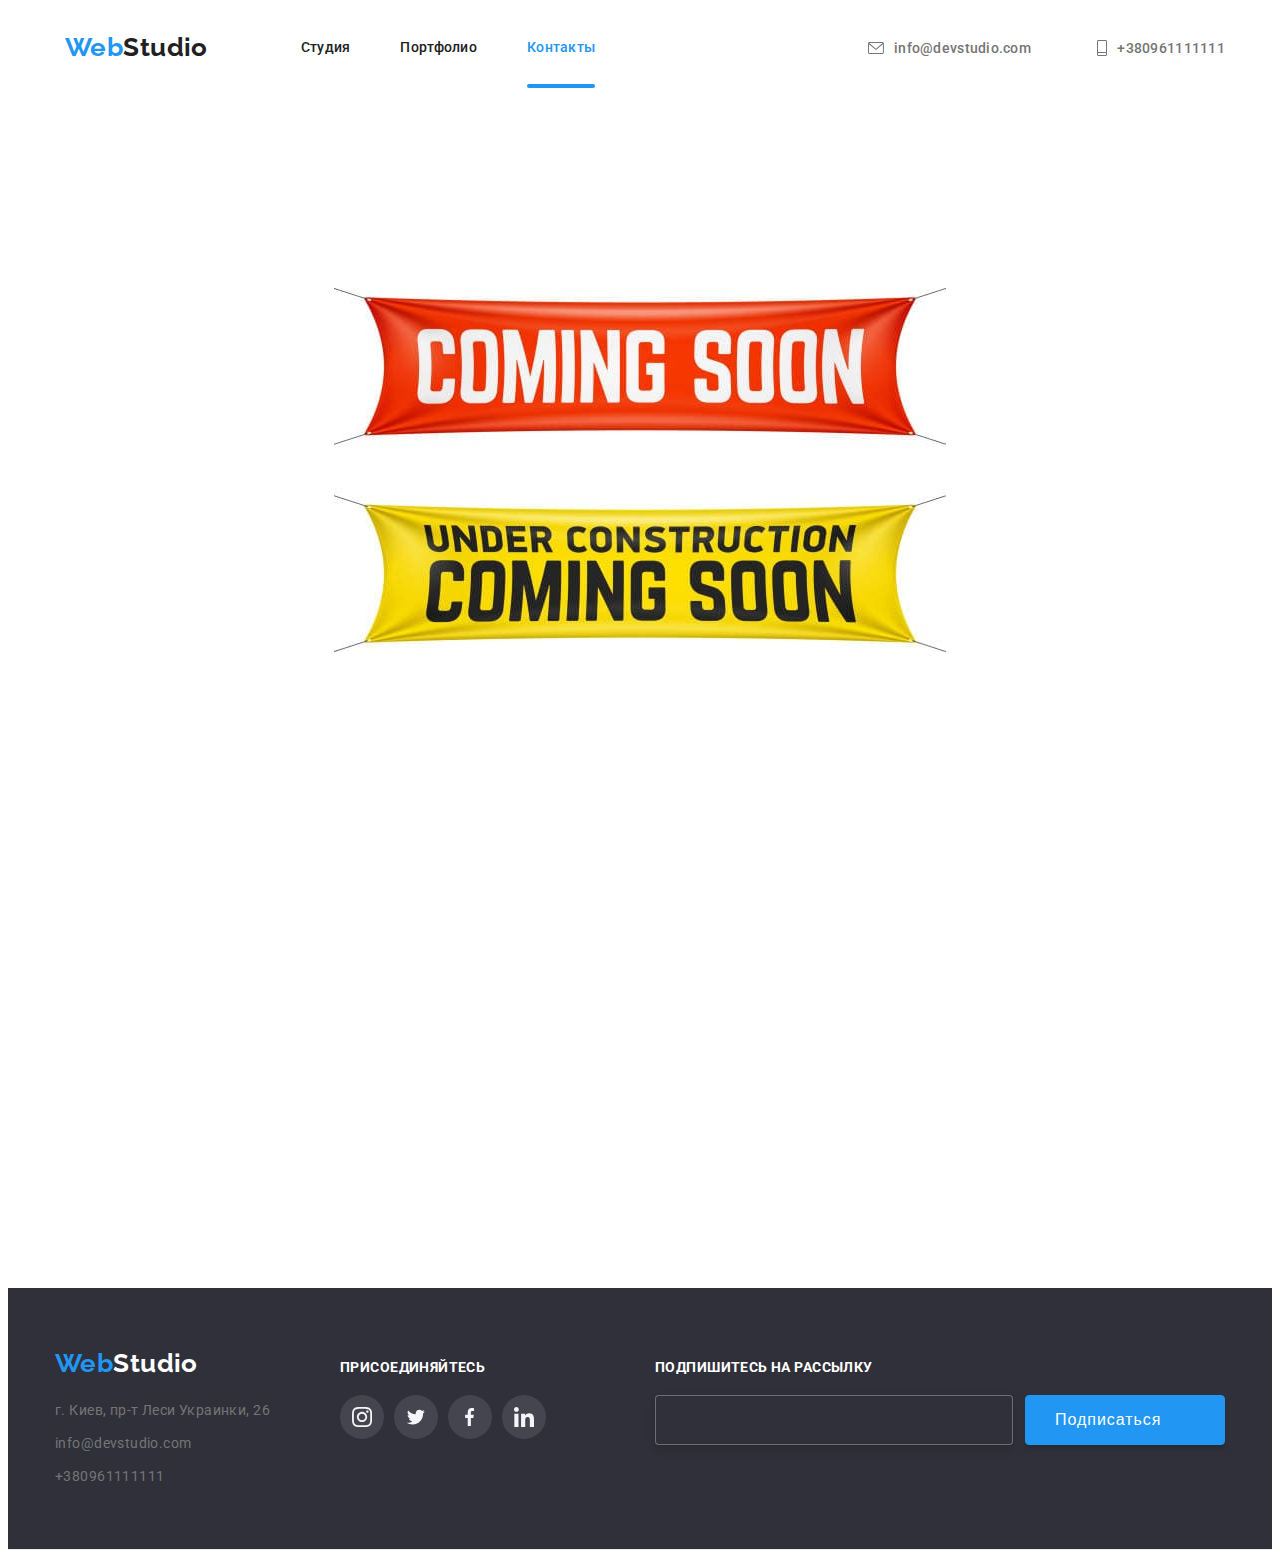
==== contacts.html @ 0c98d7c2 "Create" ====
<!DOCTYPE html>
<html lang="ru">

<head>
    <meta charset="UTF-8">
    <meta http-equiv="X-UA-Compatible" content="IE=edge">
    <meta name="viewport" content="width=device-width, initial-scale=1.0">
    <link
        href="https://fonts.googleapis.com/css2?family=Oleo+Script&family=Raleway:wght@700&family=Roboto:wght@400;500;700;900&display=swap"
        rel="stylesheet">
    <link rel="stylesheet" href="./css/styles.css">
    <title>Portfolio</title>
</head>

<body>
<!-- Шапка страницы -->
<header class="header">
    <div class="nav-main container">
        <nav class="nav-logo">
            <a class="logo" href="./index.html"><span class="web-title">Web</span>Studio</a>
            <!-- Навигация в шапке -->
            <ul class="nav-list">
                <li><a class="nav-link" href="./index.html">Студия</a></li>
                <li><a class="nav-link" href="./portfolio.html">Портфолио</a></li>
                <li><a class="nav-link current" href="./contacts.html">Контакты</a></li>
            </ul>
        </nav>

        <!-- Контакты -->
        <ul class="nav-contacts">
            <li>
                <a class="contacts-link" href="/">
                    <svg class="icon-email">
                        <use href="./images/icons.svg#icon-email"></use>
                    </svg>
                    info@devstudio.com</a>
            </li>
            <li><a class="contacts-link" href="/">
                    <svg class="icon-phone">
                        <use href="./images/icons.svg#icon-phone"></use>
                    </svg>
                    +380961111111</a>
            </li>
        </ul>
    </div>
            <div class="test">
                <img class="construct" src="./images/construct.jpg" alt="no image">
            </div>
    <footer class="footer ">
        <div class="container footer-align">
            <div>
                <a class="logo-footer" href="./index.html"><span class="web-title">Web</span>Studio</a>
                <address>
                    <ul class="footer-list">
                        <li class="footer-item"><a class="footer-link" href="/"> г. Киев, пр-т Леси Украинки, 26</a></li>
                        <li class="footer-item"><a class="footer-link" href="/">info@devstudio.com</a></li>
                        <li class="footer-item"><a class="footer-link" href="/">+380961111111</a></li>
                    </ul>
                </address>
            </div>

            <div class="join-navigation">
                <h2 class="footer-title">Присоединяйтесь</h2>
                <ul class="join-list">
                    <li class="join-item">
                        <a href="https://www.instagram.com/" class="join-icons-link">
                            <svg class="icon-instagram">
                                <use href="./images/icons.svg#icon-instagram"></use>
                            </svg>
                        </a>
                    </li>
                    <li class="join-item">
                        <a href="https://www.instagram.com/" class="join-icons-link">
                            <svg class="icon-twitter">
                                <use href="./images/icons.svg#icon-twitter"></use>
                            </svg>
                        </a>
                    </li>
                    <li class="join-item">
                        <a href="https://www.instagram.com/" class="join-icons-link">
                            <svg class="icon-facebook">
                                <use href="./images/icons.svg#icon-facebook"></use>
                            </svg>
                        </a>
                    </li>
                    <li class="join-item">
                        <a href="https://www.instagram.com/" class="join-icons-link">
                            <svg class="icon-linkedin">
                                <use href="./images/icons.svg#icon-linkedin"></use>
                            </svg>
                        </a>
                    </li>
                </ul>
            </div>
            <div class="subscribe-main">
                <form action="" class="subscribe-form">
                    <h2 class="footer-title">Подпишитесь на рассылку</h2>
                    <div class="footer-input">
                        <label class="subscribe-text" for="user-email">
                            <input class="subscribe-input" type="email">
                        </label>
                        <button class="subscribe-button">Подписаться
                            <span class="button-icon"></span>
                        </button>
                    </div>
                </form>
            </div>
        </div>
    </footer>
</body>
</html>
---- css/styles.css ----
:root {
  --primary-text-color: #212121;
  --secondary-text-color: #757575;
  --hover-effect: #2196f3;
  --button-background: #f5f4fa;
  --background-color: #fff;
  --footer-bg-color: #2f303a;
  --border-color: #eeeeee;
  --background-color-cards: #5E5E5;
  --icons-color: #afb1b8;
  --button-footer-bgc: rgba(255, 255, 255, 0.1);
  --thumb-color-opacity: rgba(33, 150, 243, 0.9);
  --cubic-transition: cubic-bezier(0.4, 0, 0.2, 1);
}
* {
  box-sizing: border-box;
}

body {
  color: var(--primary-text-color);
  background-color: var(--background-color);
  font-family: 'Roboto', sans-serif;
  font-size: 14px;
  letter-spacing: 0.03em;
}
ul {
  list-style: none;
  padding-left: 0;
  margin: 0;
}
h1,
h2,
h3,
h4,
p {
  margin: 0;
  padding: 0;
}
a {
  text-decoration: none;
}
img {
  display: block;
  max-width: 100%;
  height: auto;
}
/* Навигация в шапке */
.logo,
.logo-footer {
  font-family: 'Raleway', sans-serif;
  color: var(--primary-text-color);
  font-size: 26px;
  line-height: 1.2;
  font-weight: bold;
  text-decoration: none;
}
.logo {
  padding-right: 93px;
  padding-top: 24px;
}

.logo .web-title,
.logo-footer .web-title {
  color: var(--hover-effect);
}
.nav-list,
.nav-contacts,
.button-list,
.projects-list,
.footer-list {
  list-style: none;
}
/* Контакты в шапке */
.contacts-link {
  text-decoration: none;
  color: var(--secondary-text-color);
  font-weight: 500;
  line-height: 1.17;
  letter-spacing: 0.02em;
  display: flex;
  align-items: center;

  transition: color 250ms cubic-bezier(0.4, 0, 0.2, 1);
}
.contacts-link:not(:last-child) {
  margin-right: 30px;
}

.contacts-link:hover,
.contacts-link:focus {
  color: var(--hover-effect);
}
.icon-email {
  width: 16px;
  height: 12px;
  fill: var(--secondary-text-color);
  margin-right: 10px;
}
.icon-phone {
  width: 10px;
  height: 16px;
  margin-right: 10px;
  fill: var(--secondary-text-color);
}
.contacts-link:hover .icon-email,
.contacts-link:focus .icon-email,
.contacts-link:hover .icon-phone,
.contacts-link:focus .icon-phone {
  fill: currentColor;
}

.nav-link {
  position: relative;

  display: block;
  color: inherit;
  text-decoration: none;
  font-weight: 500;
  line-height: 1.14;
  letter-spacing: 0.02em;
  margin-right: 50px;
  padding-bottom: 24px;
  padding-top: 32px;
  padding-bottom: 32px;

  transition: color 250ms cubic-bezier(0.4, 0, 0.2, 1);
}

.current.nav-link::after {
  position: absolute;

  content: '';

  display: block;
  width: 100%;
  height: 4px;
  background-color: var(--hover-effect);
  border-radius: 2px;
  bottom: 0;
  /* opacity: 0; */
}

.nav-list .nav-link:hover,
.nav-list .nav-link:focus {
  color: var(--hover-effect);
}
.nav-list .nav-link.current {
  color: var(--hover-effect);
}

/*-------------- Хэдер------------------- */
.header {
  border-bottom: 1px solid #ececec;
}
.nav-main {
  margin: auto;
  display: flex;
  align-items: center;
  justify-content: space-between;
}
.nav-logo {
  display: flex;
  margin-left: 10px;
}
.nav-list {
  display: flex;
  align-items: center;
  width: 294px;
  justify-content: space-between;
  margin-left: 0;
  margin-right: 0;
}

.nav-contacts {
  display: flex;
  width: 357px;
  justify-content: space-between;
}
/* Класс невидимки */
.hidden {
  width: 1px;
  height: 1px;
  overflow: hidden;
  opacity: 0;
  margin-top: -1px;
}
/* Вспомогательный контейнер */
.container {
  width: 1200px;
  padding-left: 15px;
  padding-right: 15px;
  margin-left: auto;
  margin-right: auto;
}
.section {
  padding-bottom: 94px;
  padding-top: 94px;
}
.section:nth-child(4n) {
  background-color: var(--button-background);
}
.section-pad {
  padding-top: 0;
}
/* -----------------------Студия------------------------------- */
/* Большой блок под рекламу  */
.hero-title {
  color: var(--background-color);
  font-weight: 900;
  font-size: 44px;
  line-height: 1.3;
  letter-spacing: 0.06em;
  text-transform: uppercase;
  margin: 0 auto;
  width: 696px;
}
.hero {
  background-color: var(--footer-bg-color);
  text-align: center;
  padding-top: 200px;
  padding-bottom: 200px;

  height: 600px;
  max-width: 1600px;
  margin-left: auto;
  margin-right: auto;
  background-image: linear-gradient(to right, rgba(47, 48, 58, 0.4), rgba(47, 48, 58, 0.4)),
    url(../images/overlay.jpg);
  background-repeat: no-repeat;
  background-position: center;
}
/* Кнопка на странице Cтудия */
.btn {
  background-color: var(--hover-effect);
  color: var(--background-color);
  font-weight: 500;
  font-size: 16px;
  line-height: 1.6;
  text-align: center;
  border: none;
  border-radius: 4px;
  padding: 10px 32px;
  margin-top: 30px;
}
.btn:hover,
.btn:active {
  cursor: pointer;
}

/* Стили заголовка и текста на странице Cтудия */
/* Перечисление особенностей на странице Студия */
.features-list {
  display: flex;
  justify-content: space-between;
}
.features-item::before {
  display: block;
  content: '';
  height: 120px;
  margin-bottom: 30px;
  background-color: var(--button-background);
  border-radius: 4px;
}
.features-item.logo-satelite::before {
  background-image: url(../images/satelite.svg);
  background-size: 65.32px 70px;
  background-repeat: no-repeat;
  background-position: center;
}
.features-item.logo-time::before {
  background-image: url(../images/time.svg);
  background-size: 66.96px 70px;
  background-repeat: no-repeat;
  background-position: center;
}
.features-item.logo-laptop::before {
  background-image: url(../images/laptop.svg);
  background-repeat: no-repeat;
  background-position: center;
}
.features-item.logo-astronaut::before {
  background-image: url(../images/astronaut.svg);
  background-size: 70px 70px;
  background-repeat: no-repeat;
  background-position: center;
}
.features-item {
  width: 270px;
}

.img-list {
  display: flex;
  justify-content: space-between;
}
.team-list {
  display: flex;
  background-color: var(--button-background);
  justify-content: space-between;
}
.teammember:not(:last-child) {
  margin-right: 30px;
}
.teammember {
  background-color: var(--background-color);
  box-shadow: 0px 1px 3px rgba(0, 0, 0, 0.12), 0px 1px 1px rgba(0, 0, 0, 0.14),
    0px 2px 1px rgba(0, 0, 0, 0.2);
  border-radius: 0px 0px 4px 4px;
}
/* Социальные сети в карточках */
.social-list {
  display: flex;
  justify-content: center;
  margin-top: 16px;
}
.social-link {
  width: 44px;
  height: 44px;
  display: inline-flex;
  justify-content: center;
  align-items: center;
  fill: var(--icons-color);
  overflow: hidden;
  border-radius: 50%;

  transition: fill 250ms cubic-bezier(0.4, 0, 0.2, 1);
  transition: background-color 250ms cubic-bezier(0.4, 0, 0.2, 1);
}
.social-link:hover {
  background-color: var(--hover-effect);
  fill: white;
}
.social-item:not(last-child) {
  margin-right: 10px;
}
.icon-instagram {
  width: 20px;
  height: 20px;
}
.icon-twitter {
  width: 20px;
  height: 16.25px;
}
.icon-facebook {
  width: 10px;
  height: 20px;
}
.icon-linkedin {
  width: 20px;
  height: 20px;
}
.section-header {
  font-style: normal;
  font-weight: bold;
  font-size: 36px;
  line-height: 1.2;
  padding-top: 0;
  text-align: center;
  margin-bottom: 50px;
}

.header-three,
.name {
  color: var(--primary-text-color);
  font-style: normal;
  font-weight: bold;
  text-transform: capitalize;
  line-height: 1.1;
}
.name-title {
  padding-top: 30px;
  padding-bottom: 30px;
  text-align: center;
}
.name {
  margin-bottom: 10px;
}
.header-three {
  text-transform: uppercase;
  margin-bottom: 10px;
}
.features-text,
.job-title {
  color: var(--secondary-text-color);
  font-style: normal;
  font-weight: normal;
  line-height: 1.7;
}
.name {
  font-weight: 500;
  font-size: 16px;
  line-height: 1.2;
}
.job-title {
  line-height: 1.1;
}
/* Наши клиенты */
.clients-box {
  width: 1170px;
}
.our-clients {
  display: flex;
  justify-content: space-between;
}
.clients-item {
  outline: 1px solid var(--icons-color);
  width: 170px;
  height: 94px;
  border-radius: 4px;

  transition: outline 250ms cubic-bezier(0.4, 0, 0.2, 1);
}
.clients-icon {
  width: 106px;
  height: 60px;
  margin: 16px 32px;
  fill: var(--icons-color);

  transition: fill 250ms cubic-bezier(0.4, 0, 0.2, 1);
}
.clients-item:hover {
  outline: 1px solid var(--hover-effect);
}
.clients-item:hover .clients-icon {
  fill: var(--hover-effect);
}

/* ---------------Страница Портфолио----------------------- */

/* Кнопки перехода между проектами */
.button {
  background-color: var(--button-background);
  color: inherit;
  font-family: inherit;
  font-weight: 500;
  font-size: 16px;
  line-height: 1.6;
  text-align: center;
  border: none;
  border-radius: 4px;
  margin-right: 8px;
  white-space: nowrap;
  padding: 6px 22px;

  transition: color 250ms cubic-bezier(0.4, 0, 0.2, 1);
  transition: background-color 250ms cubic-bezier(0.4, 0, 0.2, 1);
}
.button:not(:last-child) {
  margin-right: 0;
}
.button:hover,
.button:focus {
  background-color: var(--hover-effect);
  color: var(--background-color);
  cursor: pointer;
  box-shadow: 0px 3px 1px rgba(0, 0, 0, 0.1), 0px 1px 2px rgba(0, 0, 0, 0.08),
    0px 2px 2px rgba(0, 0, 0, 0.12);
}
/* кнопки навигации вверху в портфолио */
.button-list {
  display: flex;
  margin-bottom: 50px;
  justify-content: center;
}

/* Блок проэктов */
.projects-list {
  display: flex;
  flex-wrap: wrap;

  margin-right: -30px;
  margin-bottom: -30px;
  padding: 0;
}
.project-link {
  text-decoration: none;
  display: block;
}
.card-footer {
  padding: 20px 24px;
}
.header-two {
  color: var(--primary-text-color);
  font-size: 18px;
  line-height: 2;
  letter-spacing: 0.06em;
}
.project-text {
  color: var(--secondary-text-color);
  font-size: 16px;
  line-height: 1.87;
}
.project-title {
  padding: 20px 24px;
  border-bottom: 1px solid var(--border-color);
  border-left: 1px solid var(--border-color);
  border-right: 1px solid var(--border-color);
}
.project-item {
  margin-right: 30px;
  margin-bottom: 30px;
}

.project-link:hover,
.project-link:focus {
  box-shadow: 0px 1px 1px rgba(0, 0, 0, 0.12), 0px 4px 4px rgba(0, 0, 0, 0.06),
    1px 4px 6px rgba(0, 0, 0, 0.16);
}
.project-thumb {
  position: relative;
  overflow: hidden;
}
.thumb-overlay {
  position: absolute;
  transition: transform 250ms cubic-bezier(0.4, 0, 0.2, 1);
  transform: translatey(101%);
  background: var(--thumb-color-opacity);
  font-size: 18px;
  line-height: 1.5;
  color: var(--background-color);
  text-align: center;
  padding: 63px 24px;
  height: 100%;
  width: 100%;
  left: 0;
  top: 0;
}
.project-link:hover .thumb-overlay {
  transform: translatey(0);
}

.project-image {
  margin-left: 0;
  margin-right: 0;
}
.project-item:nth-last-child(-n + 3) {
  margin-bottom: 0;
}
/* Блок контактов внизу */
.footer-link {
  text-decoration: none;
  color: var(--secondary-text-color);
  font-style: normal; /* здесь пришлось перебить тег адрес */
  font-weight: 400;
  line-height: 1.71;

  transition: color 250ms cubic-bezier(0.4, 0, 0.2, 1);
}
.footer-link:hover,
.footer-link:focus {
  color: var(--background-color);
}
.footer {
  padding-top: 60px;
  padding-bottom: 60px;
  background-color: var(--footer-bg-color);
  display: flex;
  align-items: center;
}

.logo-footer {
  color: var(--background-color);
}
.footer-item:not(:last-child) {
  align-content: space-between;
  margin-bottom: 9px;
}
.footer-list {
  margin-top: 20px;
}
.join-navigation {
  margin-left: 70px;
}
.join-list {
  width: 206px;
  height: 80px;
  display: flex;
}
.join-icons-link {
  width: 44px;
  height: 44px;
  display: inline-flex;
  justify-content: center;
  align-items: center;
  fill: var(--button-background);
  border-radius: 50%;
  background-color: var(--button-footer-bgc);
  margin-right: 10px;

  transition: background-color 250ms cubic-bezier(0.4, 0, 0.2, 1);
}
.join-icons-link:hover {
  background-color: var(--hover-effect);
  fill: white;
  border-radius: 50%;
}
.footer-title {
  text-transform: uppercase;
  color: var(--background-color);
  font-weight: 700;
  font-size: 14px;
  line-height: 1.1;
  margin-bottom: 20px;
}
.footer-align {
  display: flex;
  align-items: baseline;
}
.backdrop {
  position: fixed;
  top: 0;
  left: 0;
  width: 100%;
  height: 100%;
  background-color: rgba(0, 0, 0, 0.2);
  z-index: 100;
  transition: opacity 250ms cubic-bezier(0.4, 0, 0.2, 1);
}
.backdrop.is-hidden {
  opacity: 0;
  pointer-events: none;

  transition: opacity 250ms cubic-bezier(0.4, 0, 0.2, 1);
}
/* Секция подписки в футере */
.subscribe-main {
  margin-left: auto;
}
.footer-input {
  display: flex;
}
.subscribe-input {
  width: 358px;
  height: 50px;
  border: 1px solid rgba(255, 255, 255, 0.3);
  filter: drop-shadow(0px 4px 4px rgba(0, 0, 0, 0.15));
  border-radius: 4px;
  font-size: 16px;
  line-height: 1.3;
  display: flex;
  align-items: center;
  letter-spacing: 0.03em;
  color: rgba(255, 255, 255, 0.6);
  background-color: var(--footer-bg-color);
  padding: 15px 0px 15px 16px;
}
.subscribe-input:focus {
  outline: none;
  border: 1px solid rgba(255, 255, 255, 0.3);
}
.subscribe-button {
  width: 200px;
  height: 50px;
  background: var(--hover-effect);
  box-shadow: 0px 4px 4px rgba(0, 0, 0, 0.15);
  border: 1px solid var(--hover-effect);
  border-radius: 4px;
  color: var(--background-color);
  font-size: 16px;
  line-height: 1.9;
  letter-spacing: 0.06em;
  margin-left: 12px;
  cursor: pointer;
  display: inline-flex;
  align-items: center;
  text-align: center;
  padding: 10px 29px;
  transition: 250ms var(--cubic-transition) var(--hover-effect);
}
.subscribe-button:hover,
.subscribe-button:focus {
  background-color: #188ce8;
}
.button-icon {
  cursor: pointer;
  display: inline-block;
  width: 24px;
  height: 24px;
  margin-left: 10px;
}

/* Модальное окно */
.modal {
  position: absolute;
  top: 50%;
  left: 50%;
  transform: translate(-50%, -50%);

  min-height: 581px;
  min-width: 528px;
  background-color: var(--background-color);
  box-shadow: 0px 1px 3px rgba(0, 0, 0, 0.12), 0px 1px 1px rgba(0, 0, 0, 0.14),
    0px 2px 1px rgba(0, 0, 0, 0.2);
  border-radius: 4px;
  padding: 40px;
}
.close-btn {
  width: 30px;
  height: 30px;
  border-radius: 50%;
  background-color: #fff;
  border: 1px solid rgba(0, 0, 0, 0.1);

  position: absolute;
  top: 8px;
  right: 8px;
  font-size: 1.5em;
  transition: 250ms var(--cubic-transition) var(--hover-effect);
  cursor: pointer;
  display: flex;
  justify-content: center;
  align-items: center;
}
.close-btn:hover {
  color: var(--hover-effect);
}
.modal-form {
  margin-top: 12px;
}
.modal-title {
  font-size: 20px;
  line-height: 1.1;
  text-align: center;
  letter-spacing: 0.03em;

  color: var(--primary-text-color);
}
.form-input-box {
  display: block;
  margin-bottom: 10px;
  font-size: 12px;
  line-height: 1.1;
  color: var(--secondary-text-color);

  position: relative;
  text-align: left;
}

.form-input,
.form-comment {
  border: 1px solid rgba(33, 33, 33, 0.2);
  border-radius: 4px;
  height: 40px;
  width: 100%;
  margin-top: 4px;
  padding: 0 10px 0 35px;
  transition: 250ms var(--cubic-transition) border;
}
.form-input:focus,
.form-comment:focus {
  outline: none;
  border: 1px solid var(--hover-effect);
}
.form-input:focus + .form-icon {
  fill: var(--hover-effect);
}
.form-comment {
  font-family: inherit;
  resize: none;
  height: 120px;

  padding: 12px 16px;
}
.form-comment::placeholder {
  color: rgba(117, 117, 117, 0.5);
}
.form-icon {
  position: absolute;
  display: block;
  top: 55%;
  left: 15px;

  transition: 250ms var(--cubic-transition) fill;
}
.icon-phone-modal {
  width: 13px;
  height: 13px;
}
.icon-mail {
  width: 15px;
  height: 13px;
}

.icon-man {
  width: 12px;
  height: 12px;
}
.policy-box {
  font-size: 14px;
  line-height: 1.5;
  letter-spacing: 0.03em;
  color: var(--secondary-text-color);
  display: flex;
  align-items: center;
  margin-bottom: 30px;
}
.policy-link {
  text-decoration: underline;
  color: var(--hover-effect);
}

.policy-checkbox {
  position: absolute;
  width: 1px;
  height: 1px;
  margin: -1px;
  border: 0;
  padding: 0;
  clip: rect(0 0 0 0);
  overflow: hidden;
}
.policy-box::before {
  content: '';
  width: 16px;
  height: 16px;
  border: 1px solid var(--primary-text-color);
  border-radius: 2px;
  margin-right: 7px;
}
.policy-checkbox:checked + .policy-box:before {
  background-color: var(--hover-effect);
  background-image: url(../images/checkbox.svg);
  background-repeat: no-repeat;
  background-position: center;
  background-size: contain;
}
.policy-checkbox:focus + .policy-box:before {
  border: 2px solid var(--hover-effect);
}
.modal-button {
  background-color: var(--hover-effect);
  color: var(--background-color);
  width: 200px;
  font-weight: 500;
  font-size: 16px;
  line-height: 1.6;
  border: none;
  box-shadow: 0px 4px 4px rgba(0, 0, 0, 0.15);
  border-radius: 4px;
  padding: 10px 55px;
  cursor: pointer;
}
.modal-button:hover,
.modal-button:focus {
  background-color: #188ce8;
}

.thumb {
  position: relative;

  /* border-radius: 4px;
  overflow: hidden;
  background-color: #fff;
  box-shadow: 0px 2px 1px -1px rgba(0, 0, 0, 0.2), 0px 1px 1px 0px rgba(0, 0, 0, 0.14),
    0px 1px 3px 0px rgba(0, 0, 0, 0.12); */
}
.thumb > .label {
  position: absolute;
  bottom: 0;
  text-transform: uppercase;
  color: var(--background-color);
  font-style: normal;
  font-weight: bold;
  font-size: 14px;
  line-height: 1.1;
  text-align: center;
  letter-spacing: 0.03em;
  background: rgba(47, 48, 58, 0.8);
  padding-top: 27px;
  padding-bottom: 27px;
}
.desctop {
  padding-right: 82px;
  padding-left: 83px;
}
.mobile {
  padding-right: 84px;
  padding-left: 86px;
}
.design {
  padding-right: 90px;
  padding-left: 91px;
}

/* Страница контактов */
.test {
  width: 1200px;
  height: 1200px;
  margin: 0 auto;
}
.construct {
  display: block;
  margin-left: auto;
  margin-right: auto;
  padding-top: 200px;
}
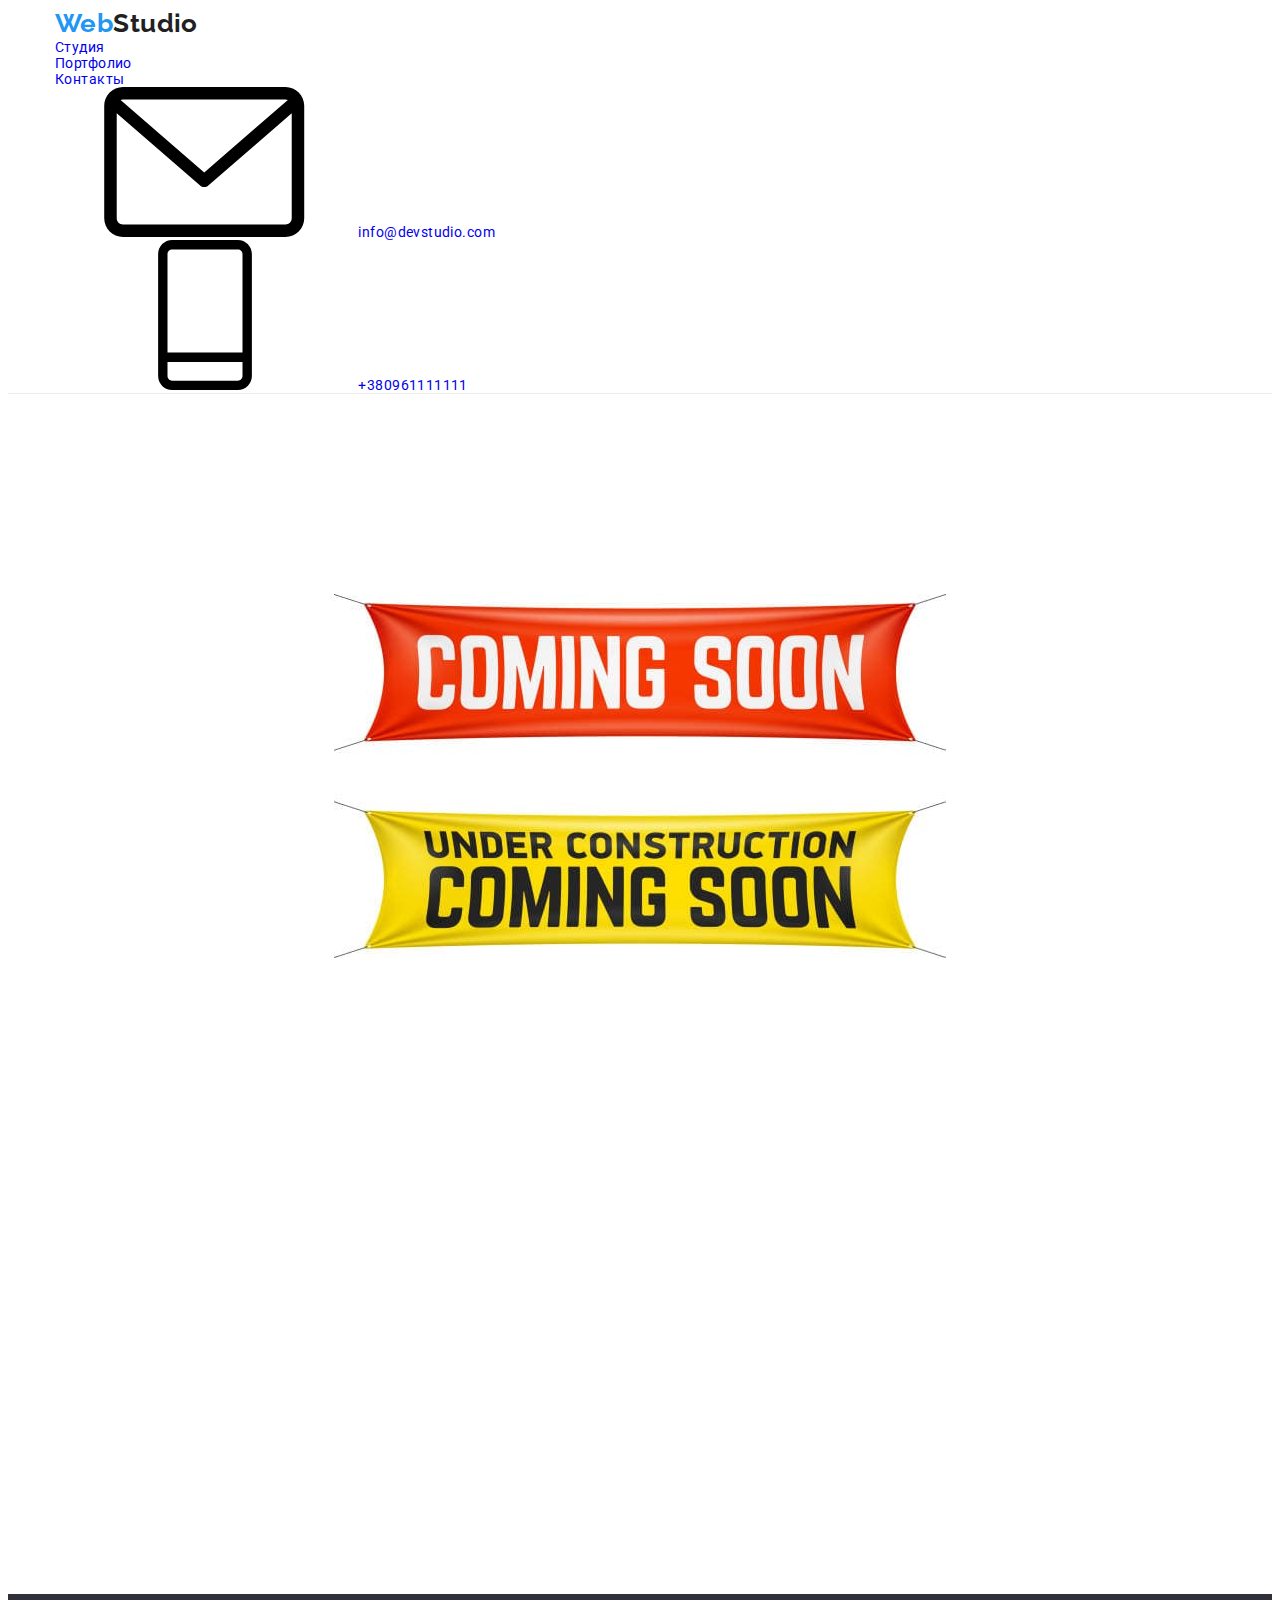
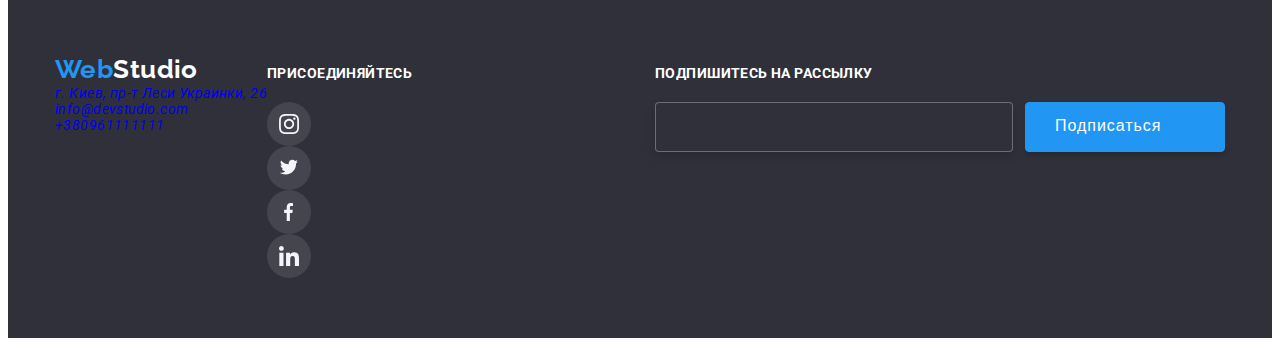
==== commit d7aee5fd: "BEM update" ====
--- a/contacts.html
+++ b/contacts.html
@@ -20,9 +20,9 @@
             <a class="logo" href="./index.html"><span class="web-title">Web</span>Studio</a>
             <!-- Навигация в шапке -->
             <ul class="nav-list">
-                <li><a class="nav-link" href="./index.html">Студия</a></li>
+                <li><a class="nav-link current" href="./index.html">Студия</a></li>
                 <li><a class="nav-link" href="./portfolio.html">Портфолио</a></li>
-                <li><a class="nav-link current" href="./contacts.html">Контакты</a></li>
+                <li><a class="nav-link" href="./contacts.html">Контакты</a></li>
             </ul>
         </nav>
 
@@ -30,19 +30,21 @@
         <ul class="nav-contacts">
             <li>
                 <a class="contacts-link" href="/">
-                    <svg class="icon-email">
+                    <svg class="contacts-email">
                         <use href="./images/icons.svg#icon-email"></use>
                     </svg>
                     info@devstudio.com</a>
             </li>
             <li><a class="contacts-link" href="/">
-                    <svg class="icon-phone">
+                    <svg class="contacts-phone">
                         <use href="./images/icons.svg#icon-phone"></use>
                     </svg>
                     +380961111111</a>
             </li>
         </ul>
     </div>
+</header>
+
             <div class="test">
                 <img class="construct" src="./images/construct.jpg" alt="no image">
             </div>
--- a/css/styles.css
+++ b/css/styles.css
@@ -64,14 +64,14 @@
   color: var(--hover-effect);
 }
 .nav-list,
-.nav-contacts,
+.contacts,
 .button-list,
 .projects-list,
-.footer-list {
+.address-list {
   list-style: none;
 }
 /* Контакты в шапке */
-.contacts-link {
+.contacts__link {
   text-decoration: none;
   color: var(--secondary-text-color);
   font-weight: 500;
@@ -82,34 +82,34 @@
 
   transition: color 250ms cubic-bezier(0.4, 0, 0.2, 1);
 }
-.contacts-link:not(:last-child) {
+.contacts__ink:not(:last-child) {
   margin-right: 30px;
 }
 
-.contacts-link:hover,
-.contacts-link:focus {
+.contacts__link:hover,
+.contacts__link:focus {
   color: var(--hover-effect);
 }
-.icon-email {
+.contacts__email {
   width: 16px;
   height: 12px;
   fill: var(--secondary-text-color);
   margin-right: 10px;
 }
-.icon-phone {
+.contacts__phone {
   width: 10px;
   height: 16px;
   margin-right: 10px;
   fill: var(--secondary-text-color);
 }
-.contacts-link:hover .icon-email,
-.contacts-link:focus .icon-email,
-.contacts-link:hover .icon-phone,
-.contacts-link:focus .icon-phone {
+.contacts__link:hover .contacts__email,
+.contacts__link:focus .contacts__email,
+.contacts__link:hover .contacts__phone,
+.contacts__link:focus .contacts__phone {
   fill: currentColor;
 }
 
-.nav-link {
+.nav__link {
   position: relative;
 
   display: block;
@@ -126,7 +126,7 @@
   transition: color 250ms cubic-bezier(0.4, 0, 0.2, 1);
 }
 
-.current.nav-link::after {
+.current.nav__link::after {
   position: absolute;
 
   content: '';
@@ -140,11 +140,11 @@
   /* opacity: 0; */
 }
 
-.nav-list .nav-link:hover,
-.nav-list .nav-link:focus {
+.nav-list .nav__link:hover,
+.nav-list .nav__link:focus {
   color: var(--hover-effect);
 }
-.nav-list .nav-link.current {
+.nav-list .nav__link.current {
   color: var(--hover-effect);
 }
 
@@ -152,17 +152,17 @@
 .header {
   border-bottom: 1px solid #ececec;
 }
-.nav-main {
+.nav__main {
   margin: auto;
   display: flex;
   align-items: center;
   justify-content: space-between;
 }
-.nav-logo {
+.nav__logo {
   display: flex;
   margin-left: 10px;
 }
-.nav-list {
+.nav__list {
   display: flex;
   align-items: center;
   width: 294px;
@@ -171,7 +171,7 @@
   margin-right: 0;
 }
 
-.nav-contacts {
+.contacts {
   display: flex;
   width: 357px;
   justify-content: space-between;
@@ -230,7 +230,7 @@
   background-position: center;
 }
 /* Кнопка на странице Cтудия */
-.btn {
+.hero-button {
   background-color: var(--hover-effect);
   color: var(--background-color);
   font-weight: 500;
@@ -242,8 +242,8 @@
   padding: 10px 32px;
   margin-top: 30px;
 }
-.btn:hover,
-.btn:active {
+.hero-button:hover,
+.hero-button:active {
   cursor: pointer;
 }
 
@@ -288,19 +288,19 @@
   width: 270px;
 }
 
-.img-list {
+.portfolio-list {
   display: flex;
   justify-content: space-between;
 }
-.team-list {
+.team {
   display: flex;
   background-color: var(--button-background);
   justify-content: space-between;
 }
-.teammember:not(:last-child) {
+.team-list-box:not(:last-child) {
   margin-right: 30px;
 }
-.teammember {
+.team-list-box {
   background-color: var(--background-color);
   box-shadow: 0px 1px 3px rgba(0, 0, 0, 0.12), 0px 1px 1px rgba(0, 0, 0, 0.14),
     0px 2px 1px rgba(0, 0, 0, 0.2);
@@ -359,19 +359,19 @@
 }
 
 .header-three,
-.name {
+.team-name {
   color: var(--primary-text-color);
   font-style: normal;
   font-weight: bold;
   text-transform: capitalize;
   line-height: 1.1;
 }
-.name-title {
+.team-list-label {
   padding-top: 30px;
   padding-bottom: 30px;
   text-align: center;
 }
-.name {
+.team-name {
   margin-bottom: 10px;
 }
 .header-three {
@@ -379,18 +379,18 @@
   margin-bottom: 10px;
 }
 .features-text,
-.job-title {
+.team-title {
   color: var(--secondary-text-color);
   font-style: normal;
   font-weight: normal;
   line-height: 1.7;
 }
-.name {
+.team-name {
   font-weight: 500;
   font-size: 16px;
   line-height: 1.2;
 }
-.job-title {
+.team-title {
   line-height: 1.1;
 }
 /* Наши клиенты */
@@ -401,7 +401,7 @@
   display: flex;
   justify-content: space-between;
 }
-.clients-item {
+.our-clients-item {
   outline: 1px solid var(--icons-color);
   width: 170px;
   height: 94px;
@@ -409,7 +409,7 @@
 
   transition: outline 250ms cubic-bezier(0.4, 0, 0.2, 1);
 }
-.clients-icon {
+.our-clients-icon {
   width: 106px;
   height: 60px;
   margin: 16px 32px;
@@ -417,10 +417,10 @@
 
   transition: fill 250ms cubic-bezier(0.4, 0, 0.2, 1);
 }
-.clients-item:hover {
+.our-clients-item:hover {
   outline: 1px solid var(--hover-effect);
 }
-.clients-item:hover .clients-icon {
+.our-clients-item:hover .our-clients-icon {
   fill: var(--hover-effect);
 }
 
@@ -536,7 +536,7 @@
   margin-bottom: 0;
 }
 /* Блок контактов внизу */
-.footer-link {
+.address-link {
   text-decoration: none;
   color: var(--secondary-text-color);
   font-style: normal; /* здесь пришлось перебить тег адрес */
@@ -545,8 +545,8 @@
 
   transition: color 250ms cubic-bezier(0.4, 0, 0.2, 1);
 }
-.footer-link:hover,
-.footer-link:focus {
+.address-link:hover,
+.address-link:focus {
   color: var(--background-color);
 }
 .footer {
@@ -560,17 +560,17 @@
 .logo-footer {
   color: var(--background-color);
 }
-.footer-item:not(:last-child) {
+.address-item:not(:last-child) {
   align-content: space-between;
   margin-bottom: 9px;
 }
-.footer-list {
+.address-list {
   margin-top: 20px;
 }
-.join-navigation {
+.join-nav {
   margin-left: 70px;
 }
-.join-list {
+.join-nav-list {
   width: 206px;
   height: 80px;
   display: flex;
@@ -693,7 +693,7 @@
   border-radius: 4px;
   padding: 40px;
 }
-.close-btn {
+.modal-close-button {
   width: 30px;
   height: 30px;
   border-radius: 50%;
@@ -710,7 +710,7 @@
   justify-content: center;
   align-items: center;
 }
-.close-btn:hover {
+.modal-button:hover {
   color: var(--hover-effect);
 }
 .modal-form {
@@ -724,7 +724,7 @@
 
   color: var(--primary-text-color);
 }
-.form-input-box {
+.modal-input-box {
   display: block;
   margin-bottom: 10px;
   font-size: 12px;
@@ -735,8 +735,8 @@
   text-align: left;
 }
 
-.form-input,
-.form-comment {
+.modal-input,
+.modal-form-comment {
   border: 1px solid rgba(33, 33, 33, 0.2);
   border-radius: 4px;
   height: 40px;
@@ -745,25 +745,25 @@
   padding: 0 10px 0 35px;
   transition: 250ms var(--cubic-transition) border;
 }
-.form-input:focus,
-.form-comment:focus {
+.modal-input:focus,
+.modal-form-comment:focus {
   outline: none;
   border: 1px solid var(--hover-effect);
 }
-.form-input:focus + .form-icon {
+.modal-input:focus + .modal-icon {
   fill: var(--hover-effect);
 }
-.form-comment {
+.modal-form-comment {
   font-family: inherit;
   resize: none;
   height: 120px;
 
   padding: 12px 16px;
 }
-.form-comment::placeholder {
+.modal-form-comment::placeholder {
   color: rgba(117, 117, 117, 0.5);
 }
-.form-icon {
+.modal-icon {
   position: absolute;
   display: block;
   top: 55%;
@@ -784,7 +784,7 @@
   width: 12px;
   height: 12px;
 }
-.policy-box {
+.modal-policy-box {
   font-size: 14px;
   line-height: 1.5;
   letter-spacing: 0.03em;
@@ -793,12 +793,12 @@
   align-items: center;
   margin-bottom: 30px;
 }
-.policy-link {
+.modal-policy-link {
   text-decoration: underline;
   color: var(--hover-effect);
 }
 
-.policy-checkbox {
+.modal-policy-checkbox {
   position: absolute;
   width: 1px;
   height: 1px;
@@ -808,7 +808,7 @@
   clip: rect(0 0 0 0);
   overflow: hidden;
 }
-.policy-box::before {
+.modal-policy-box::before {
   content: '';
   width: 16px;
   height: 16px;
@@ -816,14 +816,14 @@
   border-radius: 2px;
   margin-right: 7px;
 }
-.policy-checkbox:checked + .policy-box:before {
+.modal-policy-checkbox:checked + .modal-policy-box:before {
   background-color: var(--hover-effect);
   background-image: url(../images/checkbox.svg);
   background-repeat: no-repeat;
   background-position: center;
   background-size: contain;
 }
-.policy-checkbox:focus + .policy-box:before {
+.modal-policy-checkbox:focus + .modal-policy-box:before {
   border: 2px solid var(--hover-effect);
 }
 .modal-button {
@@ -844,16 +844,10 @@
   background-color: #188ce8;
 }
 
-.thumb {
+.portfolio-thumb {
   position: relative;
-
-  /* border-radius: 4px;
-  overflow: hidden;
-  background-color: #fff;
-  box-shadow: 0px 2px 1px -1px rgba(0, 0, 0, 0.2), 0px 1px 1px 0px rgba(0, 0, 0, 0.14),
-    0px 1px 3px 0px rgba(0, 0, 0, 0.12); */
-}
-.thumb > .label {
+}
+.portfolio-thumb > .porfolio-label {
   position: absolute;
   bottom: 0;
   text-transform: uppercase;
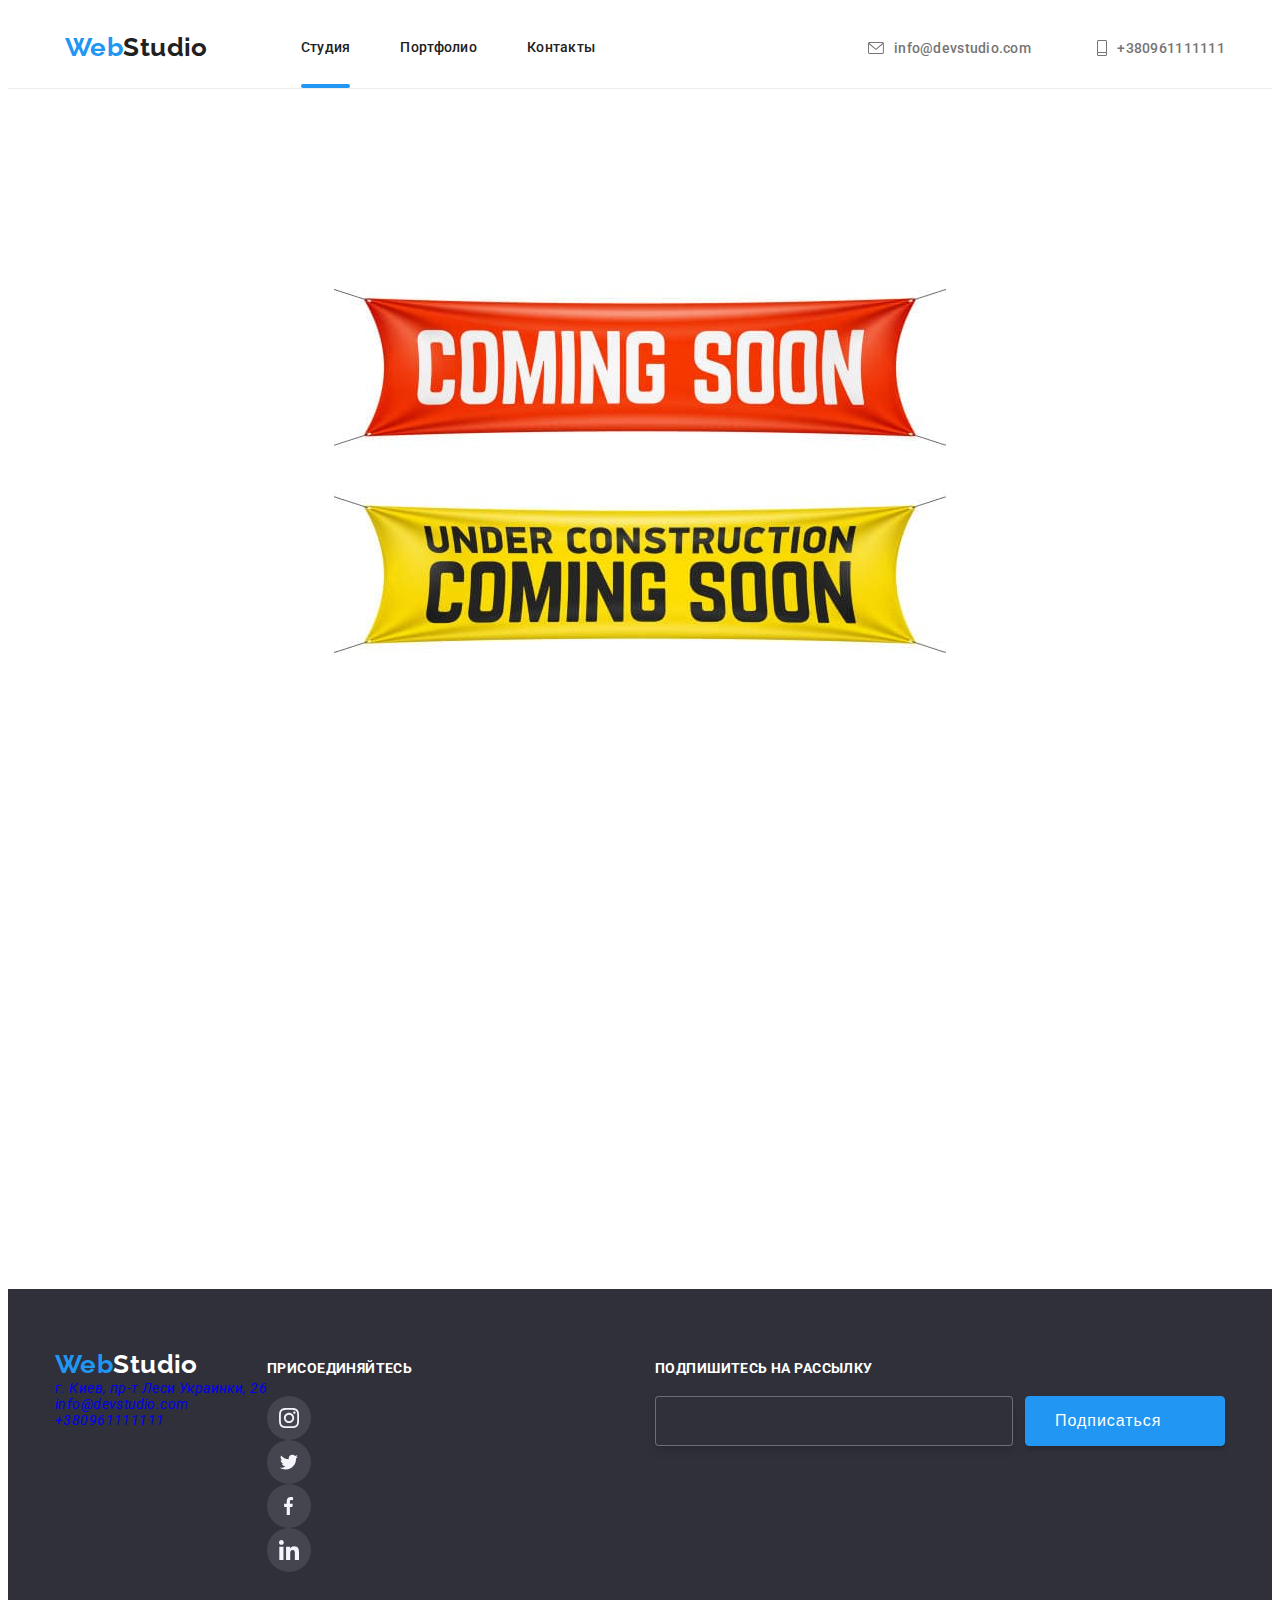
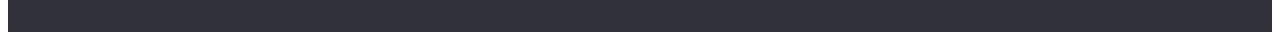
==== commit 047ab721: "update" ====
--- a/contacts.html
+++ b/contacts.html
@@ -15,28 +15,28 @@
 <body>
 <!-- Шапка страницы -->
 <header class="header">
-    <div class="nav-main container">
-        <nav class="nav-logo">
+    <div class="nav__main container">
+        <nav class="nav__logo">
             <a class="logo" href="./index.html"><span class="web-title">Web</span>Studio</a>
             <!-- Навигация в шапке -->
-            <ul class="nav-list">
-                <li><a class="nav-link current" href="./index.html">Студия</a></li>
-                <li><a class="nav-link" href="./portfolio.html">Портфолио</a></li>
-                <li><a class="nav-link" href="./contacts.html">Контакты</a></li>
+            <ul class="nav__list">
+                <li><a class="nav__link current" href="./index.html">Студия</a></li>
+                <li><a class="nav__link" href="./portfolio.html">Портфолио</a></li>
+                <li><a class="nav__link" href="./contacts.html">Контакты</a></li>
             </ul>
         </nav>
 
         <!-- Контакты -->
-        <ul class="nav-contacts">
+        <ul class="contacts">
             <li>
-                <a class="contacts-link" href="/">
-                    <svg class="contacts-email">
+                <a class="contacts__link" href="/">
+                    <svg class="contacts__email">
                         <use href="./images/icons.svg#icon-email"></use>
                     </svg>
                     info@devstudio.com</a>
             </li>
-            <li><a class="contacts-link" href="/">
-                    <svg class="contacts-phone">
+            <li><a class="contacts__link" href="/">
+                    <svg class="contacts__phone">
                         <use href="./images/icons.svg#icon-phone"></use>
                     </svg>
                     +380961111111</a>
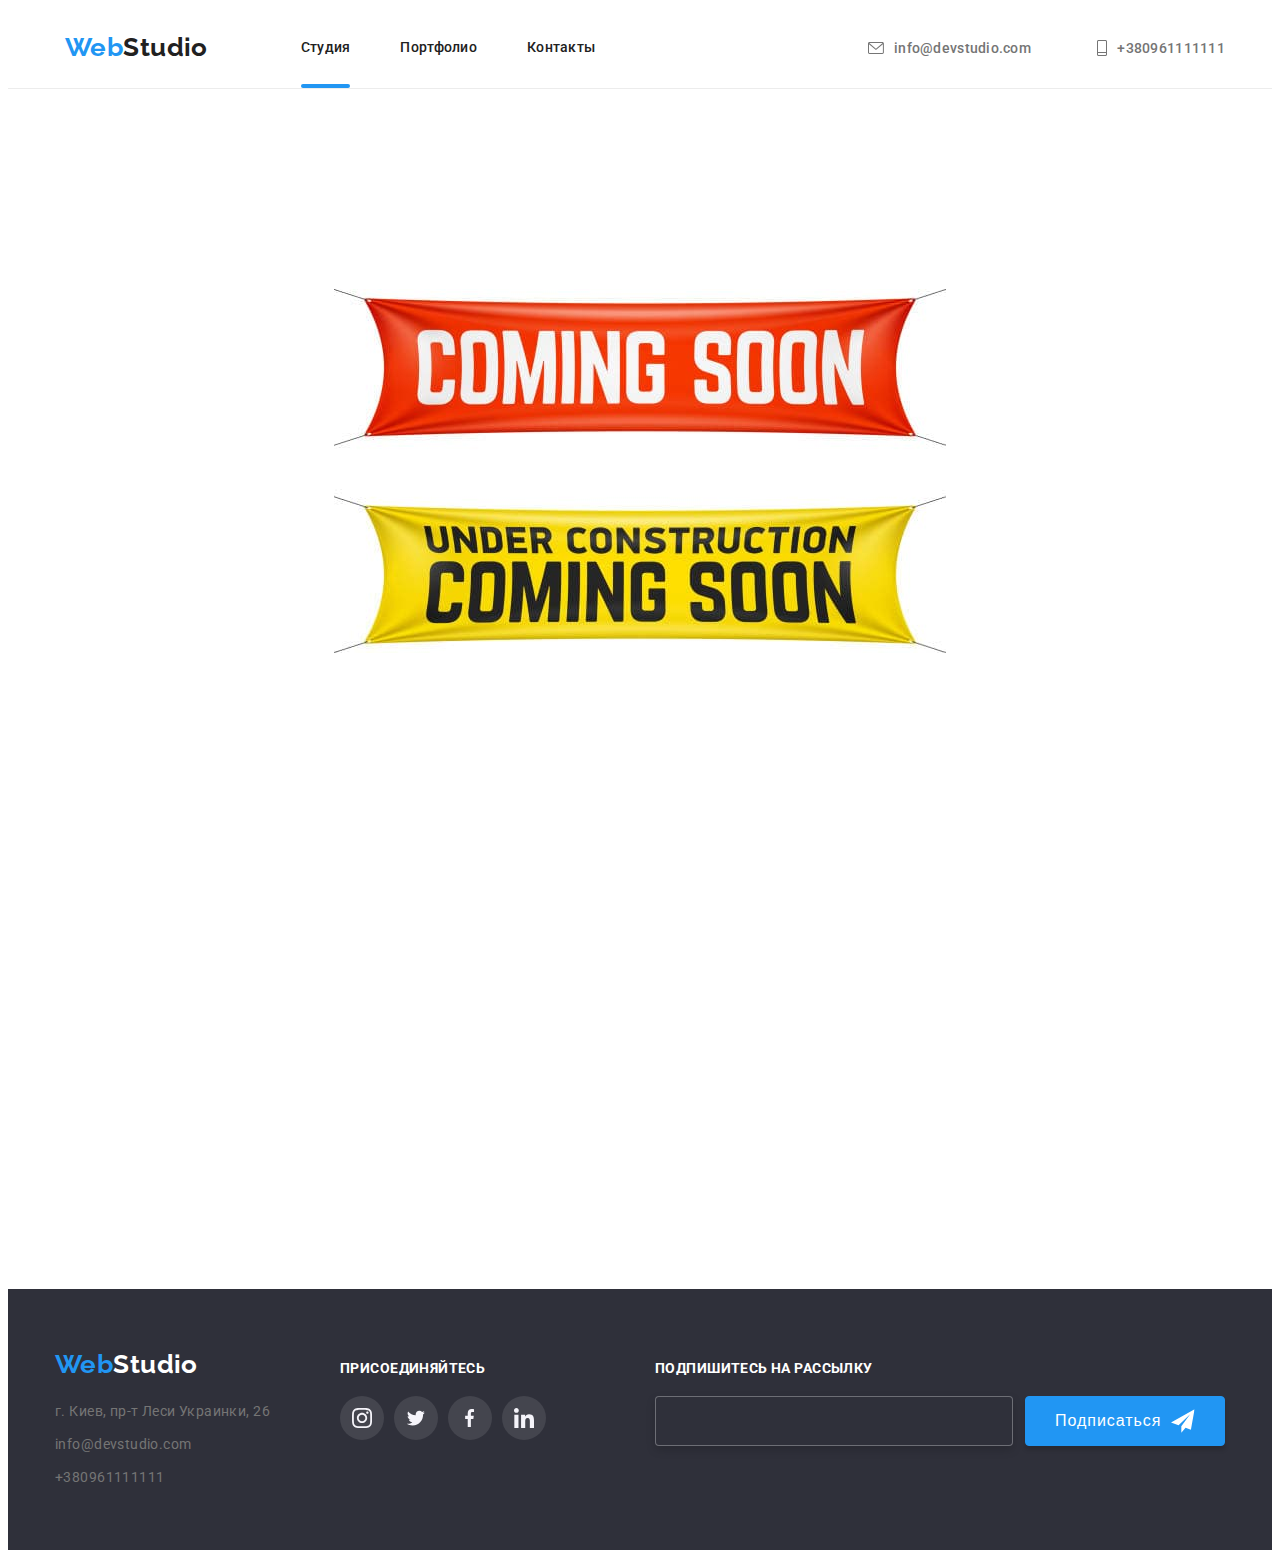
==== commit 5e7c8b75: "update" ====
--- a/contacts.html
+++ b/contacts.html
@@ -48,66 +48,70 @@
             <div class="test">
                 <img class="construct" src="./images/construct.jpg" alt="no image">
             </div>
-    <footer class="footer ">
-        <div class="container footer-align">
-            <div>
-                <a class="logo-footer" href="./index.html"><span class="web-title">Web</span>Studio</a>
-                <address>
-                    <ul class="footer-list">
-                        <li class="footer-item"><a class="footer-link" href="/"> г. Киев, пр-т Леси Украинки, 26</a></li>
-                        <li class="footer-item"><a class="footer-link" href="/">info@devstudio.com</a></li>
-                        <li class="footer-item"><a class="footer-link" href="/">+380961111111</a></li>
-                    </ul>
-                </address>
-            </div>
-
-            <div class="join-navigation">
-                <h2 class="footer-title">Присоединяйтесь</h2>
-                <ul class="join-list">
-                    <li class="join-item">
-                        <a href="https://www.instagram.com/" class="join-icons-link">
-                            <svg class="icon-instagram">
-                                <use href="./images/icons.svg#icon-instagram"></use>
-                            </svg>
-                        </a>
+<!-- нижняя панель контаков -->
+<footer class="footer">
+    <div class="container footer--align">
+        <div>
+            <a class="footer__logo" href="./index.html"><span class="web-title">Web</span>Studio</a>
+            <address>
+                <ul class="address__list">
+                    <li class="address__item"><a class="address__link" href="/"> г. Киев, пр-т Леси Украинки, 26</a>
                     </li>
-                    <li class="join-item">
-                        <a href="https://www.instagram.com/" class="join-icons-link">
-                            <svg class="icon-twitter">
-                                <use href="./images/icons.svg#icon-twitter"></use>
-                            </svg>
-                        </a>
-                    </li>
-                    <li class="join-item">
-                        <a href="https://www.instagram.com/" class="join-icons-link">
-                            <svg class="icon-facebook">
-                                <use href="./images/icons.svg#icon-facebook"></use>
-                            </svg>
-                        </a>
-                    </li>
-                    <li class="join-item">
-                        <a href="https://www.instagram.com/" class="join-icons-link">
-                            <svg class="icon-linkedin">
-                                <use href="./images/icons.svg#icon-linkedin"></use>
-                            </svg>
-                        </a>
-                    </li>
+                    <li class="address__item"><a class="address__link" href="/">info@devstudio.com</a></li>
+                    <li class="address__item"><a class="address__link" href="/">+380961111111</a></li>
                 </ul>
-            </div>
-            <div class="subscribe-main">
-                <form action="" class="subscribe-form">
-                    <h2 class="footer-title">Подпишитесь на рассылку</h2>
-                    <div class="footer-input">
-                        <label class="subscribe-text" for="user-email">
-                            <input class="subscribe-input" type="email">
-                        </label>
-                        <button class="subscribe-button">Подписаться
-                            <span class="button-icon"></span>
-                        </button>
-                    </div>
-                </form>
-            </div>
+            </address>
         </div>
-    </footer>
+        <div class="join__nav">
+            <h2 class="footer__title">Присоединяйтесь</h2>
+            <ul class="join__list">
+                <li class="join__item">
+                    <a href="https://www.instagram.com/" class="join__icons-link">
+                        <svg class="icon--instagram">
+                            <use href="./images/icons.svg#icon-instagram"></use>
+                        </svg>
+                    </a>
+                </li>
+                <li class="join__item">
+                    <a href="https://www.instagram.com/" class="join__icons-link">
+                        <svg class="icon--twitter">
+                            <use href="./images/icons.svg#icon-twitter"></use>
+                        </svg>
+                    </a>
+                </li>
+                <li class="join__item">
+                    <a href="https://www.instagram.com/" class="join__icons-link">
+                        <svg class="icon--facebook">
+                            <use href="./images/icons.svg#icon-facebook"></use>
+                        </svg>
+                    </a>
+                </li>
+                <li class="join__item">
+                    <a href="https://www.instagram.com/" class="join__icons-link">
+                        <svg class="icon--linkedin">
+                            <use href="./images/icons.svg#icon-linkedin"></use>
+                        </svg>
+                    </a>
+                </li>
+            </ul>
+        </div>
+        <div class="subscribe__main">
+            <form class="subscribe__form">
+                <h2 class="footer__title">Подпишитесь на рассылку</h2>
+                <div class="footer__input">
+                    <label class="subscribe__text">
+                        <input class="subscribe__input" type="email">
+                    </label>
+                    <button class="subscribe__button">
+                        <span class="button__label"> Подписаться </span>
+                        <svg class="button__icon">
+                            <use href="./images/icons.svg#icon-send"></use>
+                        </svg>
+                    </button>
+                </div>
+            </form>
+        </div>
+    </div>
+</footer>
 </body>
 </html>
--- a/css/styles.css
+++ b/css/styles.css
@@ -46,7 +46,7 @@
 }
 /* Навигация в шапке */
 .logo,
-.logo-footer {
+.footer__logo {
   font-family: 'Raleway', sans-serif;
   color: var(--primary-text-color);
   font-size: 26px;
@@ -60,14 +60,14 @@
 }
 
 .logo .web-title,
-.logo-footer .web-title {
+.footer__logo .web-title {
   color: var(--hover-effect);
 }
 .nav-list,
 .contacts,
 .button-list,
 .projects-list,
-.address-list {
+.address__list {
   list-style: none;
 }
 /* Контакты в шапке */
@@ -199,12 +199,12 @@
 .section:nth-child(4n) {
   background-color: var(--button-background);
 }
-.section-pad {
+.section--padding {
   padding-top: 0;
 }
 /* -----------------------Студия------------------------------- */
 /* Большой блок под рекламу  */
-.hero-title {
+.hero__title {
   color: var(--background-color);
   font-weight: 900;
   font-size: 44px;
@@ -230,7 +230,7 @@
   background-position: center;
 }
 /* Кнопка на странице Cтудия */
-.hero-button {
+.hero__button {
   background-color: var(--hover-effect);
   color: var(--background-color);
   font-weight: 500;
@@ -242,18 +242,18 @@
   padding: 10px 32px;
   margin-top: 30px;
 }
-.hero-button:hover,
-.hero-button:active {
+.hero__button:hover,
+.hero__button:active {
   cursor: pointer;
 }
 
 /* Стили заголовка и текста на странице Cтудия */
 /* Перечисление особенностей на странице Студия */
-.features-list {
+.features__list {
   display: flex;
   justify-content: space-between;
 }
-.features-item::before {
+.features__item::before {
   display: block;
   content: '';
   height: 120px;
@@ -261,34 +261,34 @@
   background-color: var(--button-background);
   border-radius: 4px;
 }
-.features-item.logo-satelite::before {
+.features__item.features--satelite::before {
   background-image: url(../images/satelite.svg);
   background-size: 65.32px 70px;
   background-repeat: no-repeat;
   background-position: center;
 }
-.features-item.logo-time::before {
+.features__item.features--time::before {
   background-image: url(../images/time.svg);
   background-size: 66.96px 70px;
   background-repeat: no-repeat;
   background-position: center;
 }
-.features-item.logo-laptop::before {
+.features__item.features--laptop::before {
   background-image: url(../images/laptop.svg);
   background-repeat: no-repeat;
   background-position: center;
 }
-.features-item.logo-astronaut::before {
+.features__item.features--astronaut::before {
   background-image: url(../images/astronaut.svg);
   background-size: 70px 70px;
   background-repeat: no-repeat;
   background-position: center;
 }
-.features-item {
+.features__item {
   width: 270px;
 }
 
-.portfolio-list {
+.portfolio__list {
   display: flex;
   justify-content: space-between;
 }
@@ -297,22 +297,22 @@
   background-color: var(--button-background);
   justify-content: space-between;
 }
-.team-list-box:not(:last-child) {
+.team__list-box:not(:last-child) {
   margin-right: 30px;
 }
-.team-list-box {
+.team__list-box {
   background-color: var(--background-color);
   box-shadow: 0px 1px 3px rgba(0, 0, 0, 0.12), 0px 1px 1px rgba(0, 0, 0, 0.14),
     0px 2px 1px rgba(0, 0, 0, 0.2);
   border-radius: 0px 0px 4px 4px;
 }
 /* Социальные сети в карточках */
-.social-list {
+.social__list {
   display: flex;
   justify-content: center;
   margin-top: 16px;
 }
-.social-link {
+.social__link {
   width: 44px;
   height: 44px;
   display: inline-flex;
@@ -325,30 +325,30 @@
   transition: fill 250ms cubic-bezier(0.4, 0, 0.2, 1);
   transition: background-color 250ms cubic-bezier(0.4, 0, 0.2, 1);
 }
-.social-link:hover {
+.social__link:hover {
   background-color: var(--hover-effect);
   fill: white;
 }
-.social-item:not(last-child) {
+.social__item:not(last-child) {
   margin-right: 10px;
 }
-.icon-instagram {
+.icon--instagram {
   width: 20px;
   height: 20px;
 }
-.icon-twitter {
+.icon--twitter {
   width: 20px;
   height: 16.25px;
 }
-.icon-facebook {
+.icon--facebook {
   width: 10px;
   height: 20px;
 }
-.icon-linkedin {
+.icon--linkedin {
   width: 20px;
   height: 20px;
 }
-.section-header {
+.section__header {
   font-style: normal;
   font-weight: bold;
   font-size: 36px;
@@ -358,39 +358,40 @@
   margin-bottom: 50px;
 }
 
-.header-three,
-.team-name {
+.team__name {
   color: var(--primary-text-color);
   font-style: normal;
   font-weight: bold;
   text-transform: capitalize;
   line-height: 1.1;
-}
-.team-list-label {
+  margin-bottom: 10px;
+}
+.team__list-label {
   padding-top: 30px;
   padding-bottom: 30px;
   text-align: center;
 }
-.team-name {
-  margin-bottom: 10px;
-}
-.header-three {
+.features__header {
   text-transform: uppercase;
   margin-bottom: 10px;
-}
-.features-text,
-.team-title {
+  color: var(--primary-text-color);
+  font-style: normal;
+  font-weight: bold;
+  line-height: 1.1;
+}
+.features__text,
+.team__title {
   color: var(--secondary-text-color);
   font-style: normal;
   font-weight: normal;
   line-height: 1.7;
 }
-.team-name {
+.team__name {
   font-weight: 500;
   font-size: 16px;
   line-height: 1.2;
 }
-.team-title {
+.team__title {
   line-height: 1.1;
 }
 /* Наши клиенты */
@@ -401,7 +402,7 @@
   display: flex;
   justify-content: space-between;
 }
-.our-clients-item {
+.our-clients__item {
   outline: 1px solid var(--icons-color);
   width: 170px;
   height: 94px;
@@ -409,7 +410,7 @@
 
   transition: outline 250ms cubic-bezier(0.4, 0, 0.2, 1);
 }
-.our-clients-icon {
+.our-clients__icon {
   width: 106px;
   height: 60px;
   margin: 16px 32px;
@@ -417,10 +418,10 @@
 
   transition: fill 250ms cubic-bezier(0.4, 0, 0.2, 1);
 }
-.our-clients-item:hover {
+.our-clients__item:hover {
   outline: 1px solid var(--hover-effect);
 }
-.our-clients-item:hover .our-clients-icon {
+.our-clients__item:hover .our-clients__icon {
   fill: var(--hover-effect);
 }
 
@@ -536,7 +537,7 @@
   margin-bottom: 0;
 }
 /* Блок контактов внизу */
-.address-link {
+.address__link {
   text-decoration: none;
   color: var(--secondary-text-color);
   font-style: normal; /* здесь пришлось перебить тег адрес */
@@ -545,8 +546,8 @@
 
   transition: color 250ms cubic-bezier(0.4, 0, 0.2, 1);
 }
-.address-link:hover,
-.address-link:focus {
+.address__link:hover,
+.address__link:focus {
   color: var(--background-color);
 }
 .footer {
@@ -557,25 +558,25 @@
   align-items: center;
 }
 
-.logo-footer {
-  color: var(--background-color);
-}
-.address-item:not(:last-child) {
+.footer__logo {
+  color: var(--background-color);
+}
+.address__item:not(:last-child) {
   align-content: space-between;
   margin-bottom: 9px;
 }
-.address-list {
+.address__list {
   margin-top: 20px;
 }
-.join-nav {
+.join__nav {
   margin-left: 70px;
 }
-.join-nav-list {
+.join__list {
   width: 206px;
   height: 80px;
   display: flex;
 }
-.join-icons-link {
+.join__icons-link {
   width: 44px;
   height: 44px;
   display: inline-flex;
@@ -588,12 +589,12 @@
 
   transition: background-color 250ms cubic-bezier(0.4, 0, 0.2, 1);
 }
-.join-icons-link:hover {
+.join__icons-link:hover {
   background-color: var(--hover-effect);
   fill: white;
   border-radius: 50%;
 }
-.footer-title {
+.footer__title {
   text-transform: uppercase;
   color: var(--background-color);
   font-weight: 700;
@@ -601,7 +602,7 @@
   line-height: 1.1;
   margin-bottom: 20px;
 }
-.footer-align {
+.footer--align {
   display: flex;
   align-items: baseline;
 }
@@ -622,13 +623,13 @@
   transition: opacity 250ms cubic-bezier(0.4, 0, 0.2, 1);
 }
 /* Секция подписки в футере */
-.subscribe-main {
+.subscribe__main {
   margin-left: auto;
 }
-.footer-input {
-  display: flex;
-}
-.subscribe-input {
+.footer__input {
+  display: flex;
+}
+.subscribe__input {
   width: 358px;
   height: 50px;
   border: 1px solid rgba(255, 255, 255, 0.3);
@@ -643,11 +644,11 @@
   background-color: var(--footer-bg-color);
   padding: 15px 0px 15px 16px;
 }
-.subscribe-input:focus {
+.subscribe__input:focus {
   outline: none;
   border: 1px solid rgba(255, 255, 255, 0.3);
 }
-.subscribe-button {
+.subscribe__button {
   width: 200px;
   height: 50px;
   background: var(--hover-effect);
@@ -666,11 +667,11 @@
   padding: 10px 29px;
   transition: 250ms var(--cubic-transition) var(--hover-effect);
 }
-.subscribe-button:hover,
-.subscribe-button:focus {
+.subscribe__button:hover,
+.subscribe__button:focus {
   background-color: #188ce8;
 }
-.button-icon {
+.button__icon {
   cursor: pointer;
   display: inline-block;
   width: 24px;
@@ -693,7 +694,7 @@
   border-radius: 4px;
   padding: 40px;
 }
-.modal-close-button {
+.modal__close-button {
   width: 30px;
   height: 30px;
   border-radius: 50%;
@@ -710,13 +711,13 @@
   justify-content: center;
   align-items: center;
 }
-.modal-button:hover {
+.modal__button:hover {
   color: var(--hover-effect);
 }
-.modal-form {
+.modal__form {
   margin-top: 12px;
 }
-.modal-title {
+.modal__title {
   font-size: 20px;
   line-height: 1.1;
   text-align: center;
@@ -724,7 +725,7 @@
 
   color: var(--primary-text-color);
 }
-.modal-input-box {
+.modal__input-box {
   display: block;
   margin-bottom: 10px;
   font-size: 12px;
@@ -735,8 +736,8 @@
   text-align: left;
 }
 
-.modal-input,
-.modal-form-comment {
+.modal__input,
+.modal__form-comment {
   border: 1px solid rgba(33, 33, 33, 0.2);
   border-radius: 4px;
   height: 40px;
@@ -745,25 +746,25 @@
   padding: 0 10px 0 35px;
   transition: 250ms var(--cubic-transition) border;
 }
-.modal-input:focus,
-.modal-form-comment:focus {
+.modal__input:focus,
+.modal__form-comment:focus {
   outline: none;
   border: 1px solid var(--hover-effect);
 }
-.modal-input:focus + .modal-icon {
+.modal__input:focus + .modal__icon {
   fill: var(--hover-effect);
 }
-.modal-form-comment {
+.modal__form-comment {
   font-family: inherit;
   resize: none;
   height: 120px;
 
   padding: 12px 16px;
 }
-.modal-form-comment::placeholder {
+.modal__form-comment::placeholder {
   color: rgba(117, 117, 117, 0.5);
 }
-.modal-icon {
+.modal__icon {
   position: absolute;
   display: block;
   top: 55%;
@@ -771,20 +772,20 @@
 
   transition: 250ms var(--cubic-transition) fill;
 }
-.icon-phone-modal {
+.icon--phone-modal {
   width: 13px;
   height: 13px;
 }
-.icon-mail {
+.icon--mail {
   width: 15px;
   height: 13px;
 }
 
-.icon-man {
+.icon--man {
   width: 12px;
   height: 12px;
 }
-.modal-policy-box {
+.modal__policy-box {
   font-size: 14px;
   line-height: 1.5;
   letter-spacing: 0.03em;
@@ -793,12 +794,12 @@
   align-items: center;
   margin-bottom: 30px;
 }
-.modal-policy-link {
+.modal__policy-link {
   text-decoration: underline;
   color: var(--hover-effect);
 }
 
-.modal-policy-checkbox {
+.modal__policy-checkbox {
   position: absolute;
   width: 1px;
   height: 1px;
@@ -808,7 +809,7 @@
   clip: rect(0 0 0 0);
   overflow: hidden;
 }
-.modal-policy-box::before {
+.modal__policy-box::before {
   content: '';
   width: 16px;
   height: 16px;
@@ -816,17 +817,17 @@
   border-radius: 2px;
   margin-right: 7px;
 }
-.modal-policy-checkbox:checked + .modal-policy-box:before {
+.modal__policy-checkbox:checked + .modal__policy-box:before {
   background-color: var(--hover-effect);
   background-image: url(../images/checkbox.svg);
   background-repeat: no-repeat;
   background-position: center;
   background-size: contain;
 }
-.modal-policy-checkbox:focus + .modal-policy-box:before {
+.modal__policy-checkbox:focus + .modal__policy-box:before {
   border: 2px solid var(--hover-effect);
 }
-.modal-button {
+.modal__button {
   background-color: var(--hover-effect);
   color: var(--background-color);
   width: 200px;
@@ -839,15 +840,15 @@
   padding: 10px 55px;
   cursor: pointer;
 }
-.modal-button:hover,
-.modal-button:focus {
+.modal__button:hover,
+.modal__button:focus {
   background-color: #188ce8;
 }
 
-.portfolio-thumb {
+.portfolio__thumb {
   position: relative;
 }
-.portfolio-thumb > .porfolio-label {
+.portfolio__thumb > .portfolio__label {
   position: absolute;
   bottom: 0;
   text-transform: uppercase;
@@ -862,15 +863,15 @@
   padding-top: 27px;
   padding-bottom: 27px;
 }
-.desctop {
+.portfolio--desctop {
   padding-right: 82px;
   padding-left: 83px;
 }
-.mobile {
+.portfolio--mobile {
   padding-right: 84px;
   padding-left: 86px;
 }
-.design {
+.portfolio--design {
   padding-right: 90px;
   padding-left: 91px;
 }
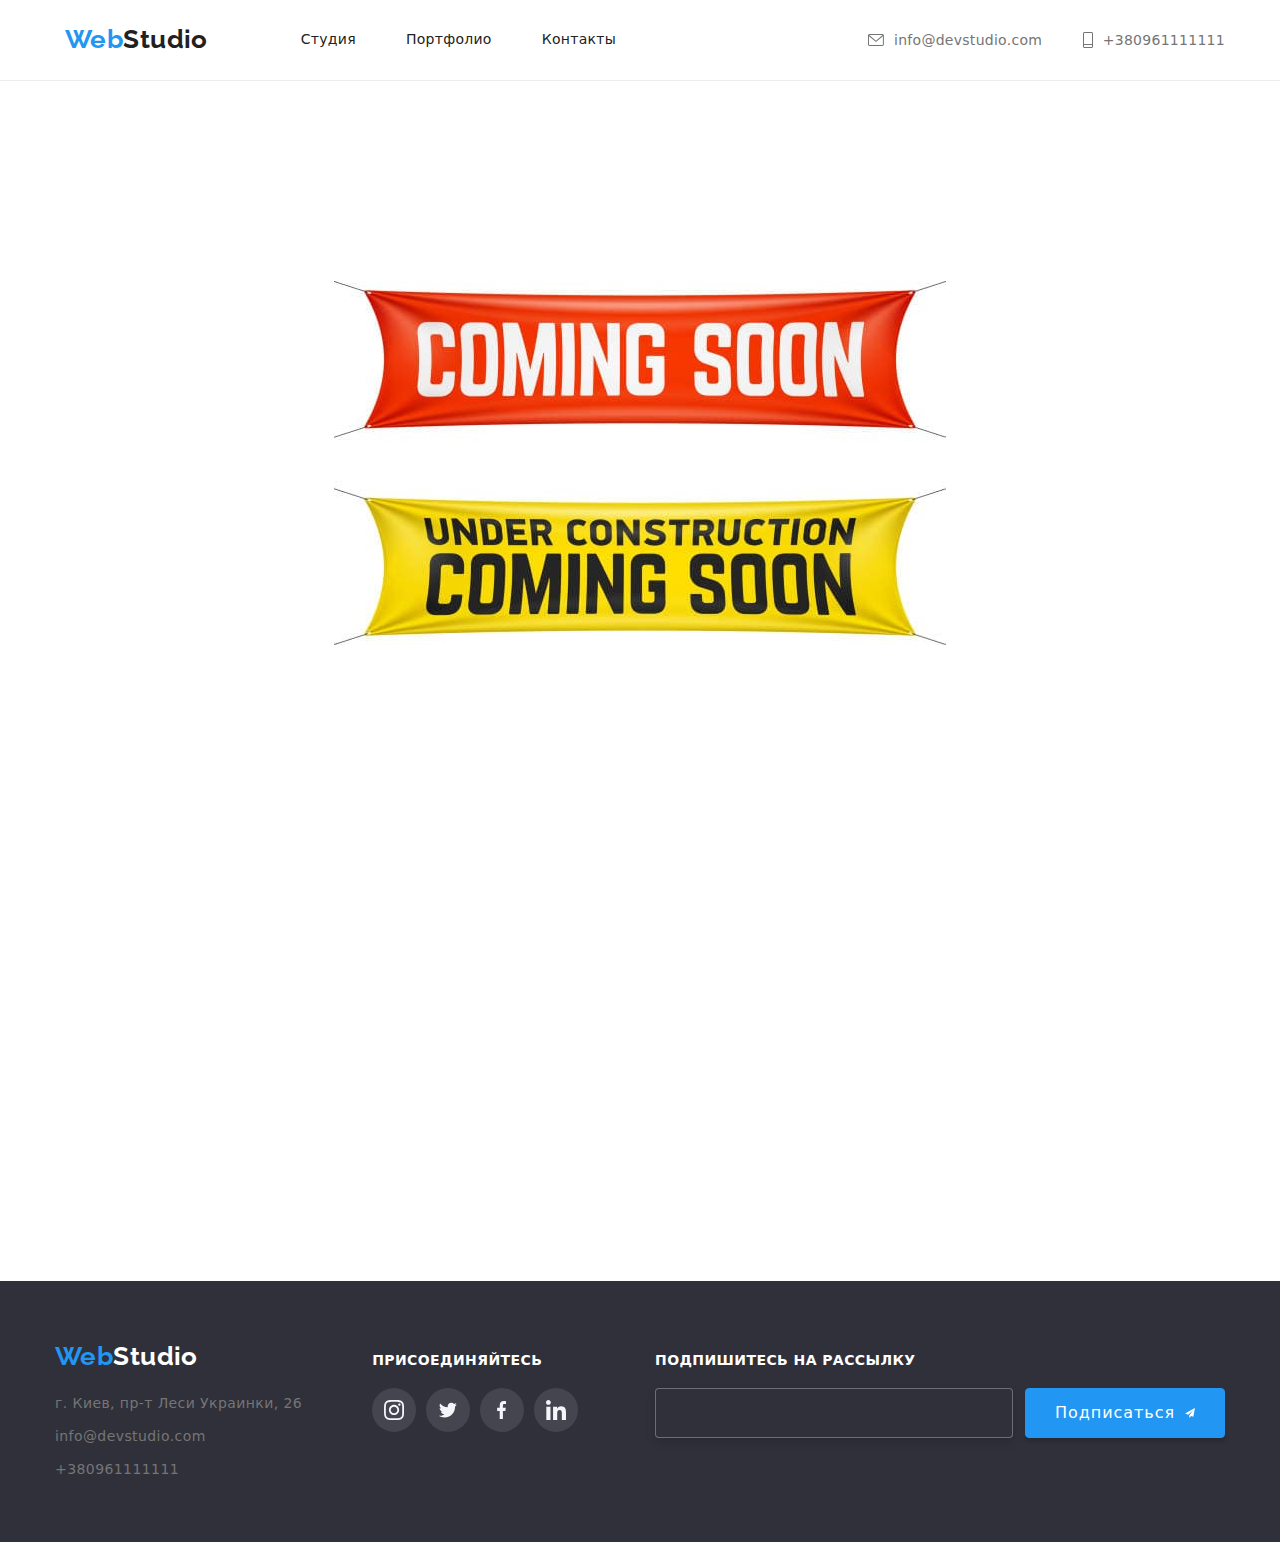
==== commit 25ccac95: "update" ====
--- a/contacts.html
+++ b/contacts.html
@@ -8,7 +8,7 @@
     <link
         href="https://fonts.googleapis.com/css2?family=Oleo+Script&family=Raleway:wght@700&family=Roboto:wght@400;500;700;900&display=swap"
         rel="stylesheet">
-    <link rel="stylesheet" href="./css/styles.css">
+    <link rel="stylesheet" href="./css/main.css">
     <title>Portfolio</title>
 </head>
 
--- a/css/main.css
+++ b/css/main.css
@@ -0,0 +1,1382 @@
+@charset "UTF-8";
+:root {
+  --primary-text-color: #212121;
+  --secondary-text-color: #757575;
+  --hover-effect: #2196f3;
+  --button-background: #f5f4fa;
+  --background-color: #fff;
+  --footer-bg-color: #2f303a;
+  --border-color: #eeeeee;
+  --background-color-cards: #5E5E5;
+  --icons-color: #afb1b8;
+  --button-footer-bgc: rgba(255, 255, 255, 0.1);
+  --thumb-color-opacity: rgba(33, 150, 243, 0.9);
+  --cubic-transition: cubic-bezier(0.4, 0, 0.2, 1);
+}
+
+* {
+  -webkit-box-sizing: border-box;
+  box-sizing: border-box;
+}
+
+body {
+  color: var(--primary-text-color);
+  background-color: var(--background-color);
+  font-family: 'Roboto', sans-serif;
+  font-size: 14px;
+  letter-spacing: 0.03em;
+}
+
+ul {
+  list-style: none;
+  padding-left: 0;
+  margin: 0;
+}
+
+h1,
+h2,
+h3,
+h4,
+p {
+  margin: 0;
+  padding: 0;
+}
+
+a {
+  text-decoration: none;
+}
+
+img {
+  display: block;
+  max-width: 100%;
+  height: auto;
+}
+
+/* Класс невидимки */
+.hidden {
+  width: 1px;
+  height: 1px;
+  overflow: hidden;
+  opacity: 0;
+  margin-top: -1px;
+}
+
+.container {
+  width: 1200px;
+  padding-left: 15px;
+  padding-right: 15px;
+  margin-left: auto;
+  margin-right: auto;
+}
+
+.section {
+  padding-bottom: 94px;
+  padding-top: 94px;
+}
+
+.section:nth-child(4n) {
+  background-color: var(--button-background);
+}
+
+.section--padding {
+  padding-top: 0;
+}
+
+/* Страница контактов */
+.test {
+  width: 1200px;
+  height: 1200px;
+  margin: 0 auto;
+}
+
+.construct {
+  display: block;
+  margin-left: auto;
+  margin-right: auto;
+  padding-top: 200px;
+}
+
+.hero {
+  background-color: var(--footer-bg-color);
+  text-align: center;
+  padding-top: 200px;
+  padding-bottom: 200px;
+  height: 600px;
+  max-width: 1600px;
+  margin-left: auto;
+  margin-right: auto;
+  background-image: -webkit-gradient(
+      linear,
+      left top,
+      right top,
+      from(rgba(47, 48, 58, 0.4)),
+      to(rgba(47, 48, 58, 0.4))
+    ),
+    url(../images/overlay.jpg);
+  background-image: linear-gradient(to right, rgba(47, 48, 58, 0.4), rgba(47, 48, 58, 0.4)),
+    url(../images/overlay.jpg);
+  background-repeat: no-repeat;
+  background-position: center;
+}
+
+/*-------------- Хэдер------------------- */
+.nav__main {
+  margin: auto;
+  display: -webkit-box;
+  display: -ms-flexbox;
+  display: flex;
+  -webkit-box-align: center;
+  -ms-flex-align: center;
+  align-items: center;
+  -webkit-box-pack: justify;
+  -ms-flex-pack: justify;
+  justify-content: space-between;
+}
+
+.nav__logo {
+  display: -webkit-box;
+  display: -ms-flexbox;
+  display: flex;
+  margin-left: 10px;
+}
+
+.nav__list {
+  display: -webkit-box;
+  display: -ms-flexbox;
+  display: flex;
+  -webkit-box-align: center;
+  -ms-flex-align: center;
+  align-items: center;
+  width: 294px;
+  -webkit-box-pack: justify;
+  -ms-flex-pack: justify;
+  justify-content: space-between;
+  margin-left: 0;
+  margin-right: 0;
+}
+
+.footer {
+  padding-top: 60px;
+  padding-bottom: 60px;
+  background-color: var(--footer-bg-color);
+  display: -webkit-box;
+  display: -ms-flexbox;
+  display: flex;
+  -webkit-box-align: center;
+  -ms-flex-align: center;
+  align-items: center;
+}
+
+.footer--align {
+  display: -webkit-box;
+  display: -ms-flexbox;
+  display: flex;
+  -webkit-box-align: baseline;
+  -ms-flex-align: baseline;
+  align-items: baseline;
+}
+
+/*! modern-normalize v1.1.0 | MIT License | https://github.com/sindresorhus/modern-normalize */
+/*
+Document
+========
+*/
+/**
+Use a better box model (opinionated).
+*/
+*,
+::before,
+::after {
+  -webkit-box-sizing: border-box;
+  box-sizing: border-box;
+}
+
+/**
+1. Correct the line height in all browsers.
+2. Prevent adjustments of font size after orientation changes in iOS.
+3. Use a more readable tab size (opinionated).
+*/
+html {
+  line-height: 1.15;
+  /* 1 */
+  -webkit-text-size-adjust: 100%;
+  /* 2 */
+  -moz-tab-size: 4;
+  /* 3 */
+  -o-tab-size: 4;
+  tab-size: 4;
+  /* 3 */
+}
+
+/*
+Sections
+========
+*/
+/**
+1. Remove the margin in all browsers.
+2. Improve consistency of default fonts in all browsers. (https://github.com/sindresorhus/modern-normalize/issues/3)
+*/
+body {
+  margin: 0;
+  /* 1 */
+  font-family: system-ui, -apple-system, 'Segoe UI', Roboto, Helvetica, Arial, sans-serif,
+    'Apple Color Emoji', 'Segoe UI Emoji';
+  /* 2 */
+}
+
+/*
+Grouping content
+================
+*/
+/**
+1. Add the correct height in Firefox.
+2. Correct the inheritance of border color in Firefox. (https://bugzilla.mozilla.org/show_bug.cgi?id=190655)
+*/
+hr {
+  height: 0;
+  /* 1 */
+  color: inherit;
+  /* 2 */
+}
+
+/*
+Text-level semantics
+====================
+*/
+/**
+Add the correct text decoration in Chrome, Edge, and Safari.
+*/
+abbr[title] {
+  -webkit-text-decoration: underline dotted;
+  text-decoration: underline dotted;
+}
+
+/**
+Add the correct font weight in Edge and Safari.
+*/
+b,
+strong {
+  font-weight: bolder;
+}
+
+/**
+1. Improve consistency of default fonts in all browsers. (https://github.com/sindresorhus/modern-normalize/issues/3)
+2. Correct the odd 'em' font sizing in all browsers.
+*/
+code,
+kbd,
+samp,
+pre {
+  font-family: ui-monospace, SFMono-Regular, Consolas, 'Liberation Mono', Menlo, monospace;
+  /* 1 */
+  font-size: 1em;
+  /* 2 */
+}
+
+/**
+Add the correct font size in all browsers.
+*/
+small {
+  font-size: 80%;
+}
+
+/**
+Prevent 'sub' and 'sup' elements from affecting the line height in all browsers.
+*/
+sub,
+sup {
+  font-size: 75%;
+  line-height: 0;
+  position: relative;
+  vertical-align: baseline;
+}
+
+sub {
+  bottom: -0.25em;
+}
+
+sup {
+  top: -0.5em;
+}
+
+/*
+Tabular data
+============
+*/
+/**
+1. Remove text indentation from table contents in Chrome and Safari. (https://bugs.chromium.org/p/chromium/issues/detail?id=999088, https://bugs.webkit.org/show_bug.cgi?id=201297)
+2. Correct table border color inheritance in all Chrome and Safari. (https://bugs.chromium.org/p/chromium/issues/detail?id=935729, https://bugs.webkit.org/show_bug.cgi?id=195016)
+*/
+table {
+  text-indent: 0;
+  /* 1 */
+  border-color: inherit;
+  /* 2 */
+}
+
+/*
+Forms
+=====
+*/
+/**
+1. Change the font styles in all browsers.
+2. Remove the margin in Firefox and Safari.
+*/
+button,
+input,
+optgroup,
+select,
+textarea {
+  font-family: inherit;
+  /* 1 */
+  font-size: 100%;
+  /* 1 */
+  line-height: 1.15;
+  /* 1 */
+  margin: 0;
+  /* 2 */
+}
+
+/**
+Remove the inheritance of text transform in Edge and Firefox.
+*/
+button,
+select {
+  text-transform: none;
+}
+
+/**
+Correct the inability to style clickable types in iOS and Safari.
+*/
+button,
+[type='button'],
+[type='reset'],
+[type='submit'] {
+  -webkit-appearance: button;
+}
+
+/**
+Remove the inner border and padding in Firefox.
+*/
+::-moz-focus-inner {
+  border-style: none;
+  padding: 0;
+}
+
+/**
+Restore the focus styles unset by the previous rule.
+*/
+:-moz-focusring {
+  outline: 1px dotted ButtonText;
+}
+
+/**
+Remove the additional ':invalid' styles in Firefox.
+See: https://github.com/mozilla/gecko-dev/blob/2f9eacd9d3d995c937b4251a5557d95d494c9be1/layout/style/res/forms.css#L728-L737
+*/
+:-moz-ui-invalid {
+  box-shadow: none;
+}
+
+/**
+Remove the padding so developers are not caught out when they zero out 'fieldset' elements in all browsers.
+*/
+legend {
+  padding: 0;
+}
+
+/**
+Add the correct vertical alignment in Chrome and Firefox.
+*/
+progress {
+  vertical-align: baseline;
+}
+
+/**
+Correct the cursor style of increment and decrement buttons in Safari.
+*/
+::-webkit-inner-spin-button,
+::-webkit-outer-spin-button {
+  height: auto;
+}
+
+/**
+1. Correct the odd appearance in Chrome and Safari.
+2. Correct the outline style in Safari.
+*/
+[type='search'] {
+  -webkit-appearance: textfield;
+  /* 1 */
+  outline-offset: -2px;
+  /* 2 */
+}
+
+/**
+Remove the inner padding in Chrome and Safari on macOS.
+*/
+::-webkit-search-decoration {
+  -webkit-appearance: none;
+}
+
+/**
+1. Correct the inability to style clickable types in iOS and Safari.
+2. Change font properties to 'inherit' in Safari.
+*/
+::-webkit-file-upload-button {
+  -webkit-appearance: button;
+  /* 1 */
+  font: inherit;
+  /* 2 */
+}
+
+/*
+Interactive
+===========
+*/
+/*
+Add the correct display in Chrome and Safari.
+*/
+summary {
+  display: list-item;
+}
+
+.backdrop {
+  position: fixed;
+  top: 0;
+  left: 0;
+  width: 100%;
+  height: 100%;
+  background-color: rgba(0, 0, 0, 0.2);
+  z-index: 100;
+  -webkit-transition: opacity 250ms cubic-bezier(0.4, 0, 0.2, 1);
+  transition: opacity 250ms cubic-bezier(0.4, 0, 0.2, 1);
+}
+
+.backdrop.is-hidden {
+  opacity: 0;
+  pointer-events: none;
+  -webkit-transition: opacity 250ms cubic-bezier(0.4, 0, 0.2, 1);
+  transition: opacity 250ms cubic-bezier(0.4, 0, 0.2, 1);
+}
+
+/* Контакты в шапке */
+.contacts {
+  display: -webkit-box;
+  display: -ms-flexbox;
+  display: flex;
+  width: 357px;
+  -webkit-box-pack: justify;
+  -ms-flex-pack: justify;
+  justify-content: space-between;
+}
+
+.contacts__link {
+  text-decoration: none;
+  color: var(--secondary-text-color);
+  font-weight: 500;
+  line-height: 1.17;
+  letter-spacing: 0.02em;
+  display: -webkit-box;
+  display: -ms-flexbox;
+  display: flex;
+  -webkit-box-align: center;
+  -ms-flex-align: center;
+  align-items: center;
+  -webkit-transition: color 250ms cubic-bezier(0.4, 0, 0.2, 1);
+  transition: color 250ms cubic-bezier(0.4, 0, 0.2, 1);
+}
+
+.contacts__link:not(:last-child) {
+  margin-right: 30px;
+}
+
+.contacts__link:hover,
+.contacts__link:focus {
+  color: var(--hover-effect);
+}
+
+.contacts__link:hover .contacts__email,
+.contacts__link:focus .contacts__email,
+.contacts__link:hover .contacts__phone,
+.contacts__link:focus .contacts__phone {
+  fill: currentColor;
+}
+
+.contacts__email {
+  width: 16px;
+  height: 12px;
+  fill: var(--secondary-text-color);
+  margin-right: 10px;
+}
+
+.contacts__phone {
+  width: 10px;
+  height: 16px;
+  margin-right: 10px;
+  fill: var(--secondary-text-color);
+}
+
+.nav__link {
+  position: relative;
+  display: block;
+  color: inherit;
+  text-decoration: none;
+  font-weight: 500;
+  line-height: 1.14;
+  letter-spacing: 0.02em;
+  margin-right: 50px;
+  padding-bottom: 24px;
+  padding-top: 32px;
+  padding-bottom: 32px;
+  -webkit-transition: color 250ms cubic-bezier(0.4, 0, 0.2, 1);
+  transition: color 250ms cubic-bezier(0.4, 0, 0.2, 1);
+}
+
+.current .nav__link::after {
+  position: absolute;
+  content: '';
+  display: block;
+  width: 100%;
+  height: 4px;
+  background-color: var(--hover-effect);
+  border-radius: 2px;
+  bottom: 0;
+  /* opacity: 0; */
+}
+
+.nav-list .nav__link:hover,
+.nav-list .nav__link:focus {
+  color: var(--hover-effect);
+}
+
+.nav-list .nav__link.current {
+  color: var(--hover-effect);
+}
+
+/* Блок контактов внизу */
+.address__list {
+  margin-top: 20px;
+}
+
+.address__link {
+  text-decoration: none;
+  color: var(--secondary-text-color);
+  font-style: normal;
+  /* здесь пришлось перебить тег адрес */
+  font-weight: 400;
+  line-height: 1.71;
+  -webkit-transition: color 250ms cubic-bezier(0.4, 0, 0.2, 1);
+  transition: color 250ms cubic-bezier(0.4, 0, 0.2, 1);
+}
+
+.address__link:hover,
+.address__link:focus {
+  color: var(--background-color);
+}
+
+.address__item:not(:last-child) {
+  -ms-flex-line-pack: justify;
+  align-content: space-between;
+  margin-bottom: 9px;
+}
+
+.modal {
+  position: absolute;
+  top: 50%;
+  left: 50%;
+  -webkit-transform: translate(-50%, -50%);
+  transform: translate(-50%, -50%);
+  min-height: 581px;
+  min-width: 528px;
+  background-color: var(--background-color);
+  -webkit-box-shadow: 0px 1px 3px rgba(0, 0, 0, 0.12), 0px 1px 1px rgba(0, 0, 0, 0.14),
+    0px 2px 1px rgba(0, 0, 0, 0.2);
+  box-shadow: 0px 1px 3px rgba(0, 0, 0, 0.12), 0px 1px 1px rgba(0, 0, 0, 0.14),
+    0px 2px 1px rgba(0, 0, 0, 0.2);
+  border-radius: 4px;
+  padding: 40px;
+}
+
+.modal__input-box {
+  display: block;
+  margin-bottom: 10px;
+  font-size: 12px;
+  line-height: 1.1;
+  color: var(--secondary-text-color);
+  position: relative;
+  text-align: left;
+}
+
+.modal__form {
+  margin-top: 12px;
+}
+
+.modal__icon {
+  position: absolute;
+  display: block;
+  top: 55%;
+  left: 15px;
+  -webkit-transition: 250ms var(--cubic-transition) fill;
+  transition: 250ms var(--cubic-transition) fill;
+}
+
+.modal__policy-link {
+  text-decoration: underline;
+  color: var(--hover-effect);
+}
+
+.modal__form-comment {
+  font-family: inherit;
+  resize: none;
+  height: 120px;
+  padding: 12px 16px;
+}
+
+.modal__form-comment::-webkit-input-placeholder {
+  color: rgba(117, 117, 117, 0.5);
+}
+
+.modal__form-comment:-ms-input-placeholder {
+  color: rgba(117, 117, 117, 0.5);
+}
+
+.modal__form-comment::-ms-input-placeholder {
+  color: rgba(117, 117, 117, 0.5);
+}
+
+.modal__form-comment::placeholder {
+  color: rgba(117, 117, 117, 0.5);
+}
+
+.modal__close-button {
+  width: 30px;
+  height: 30px;
+  border-radius: 50%;
+  background-color: #fff;
+  border: 1px solid rgba(0, 0, 0, 0.1);
+  position: absolute;
+  top: 8px;
+  right: 8px;
+  font-size: 1.5em;
+  -webkit-transition: 250ms var(--cubic-transition) var(--hover-effect);
+  transition: 250ms var(--cubic-transition) var(--hover-effect);
+  cursor: pointer;
+  display: -webkit-box;
+  display: -ms-flexbox;
+  display: flex;
+  -webkit-box-pack: center;
+  -ms-flex-pack: center;
+  justify-content: center;
+  -webkit-box-align: center;
+  -ms-flex-align: center;
+  align-items: center;
+}
+
+.modal__close-button:hover {
+  color: var(--hover-effect);
+}
+
+.modal__input,
+.modal__form-comment {
+  border: 1px solid rgba(33, 33, 33, 0.2);
+  border-radius: 4px;
+  height: 40px;
+  width: 100%;
+  margin-top: 4px;
+  padding: 0 10px 0 35px;
+  -webkit-transition: 250ms var(--cubic-transition) border;
+  transition: 250ms var(--cubic-transition) border;
+}
+
+.modal__input:focus,
+.modal__form-comment:focus {
+  outline: none;
+  border: 1px solid var(--hover-effect);
+}
+
+.modal__input:focus + .modal__icon {
+  fill: var(--hover-effect);
+}
+
+.modal__policy-box {
+  font-size: 14px;
+  line-height: 1.5;
+  letter-spacing: 0.03em;
+  color: var(--secondary-text-color);
+  display: -webkit-box;
+  display: -ms-flexbox;
+  display: flex;
+  -webkit-box-align: center;
+  -ms-flex-align: center;
+  align-items: center;
+  margin-bottom: 30px;
+}
+
+.modal__policy-box::before {
+  content: '';
+  width: 16px;
+  height: 16px;
+  border: 1px solid var(--primary-text-color);
+  border-radius: 2px;
+  margin-right: 7px;
+}
+
+.modal__policy-checkbox {
+  position: absolute;
+  width: 1px;
+  height: 1px;
+  margin: -1px;
+  border: 0;
+  padding: 0;
+  clip: rect(0 0 0 0);
+  overflow: hidden;
+}
+
+.modal__policy-checkbox:checked + .modal__policy-box:before {
+  background-color: var(--hover-effect);
+  background-image: url(../images/checkbox.svg);
+  background-repeat: no-repeat;
+  background-position: center;
+  background-size: contain;
+}
+
+.modal__policy-checkbox:focus + .modal__policy-box:before {
+  border: 2px solid var(--hover-effect);
+}
+
+.modal__button {
+  background-color: var(--hover-effect);
+  color: var(--background-color);
+  width: 200px;
+  font-weight: 500;
+  font-size: 16px;
+  line-height: 1.6;
+  border: none;
+  -webkit-box-shadow: 0px 4px 4px rgba(0, 0, 0, 0.15);
+  box-shadow: 0px 4px 4px rgba(0, 0, 0, 0.15);
+  border-radius: 4px;
+  padding: 10px 55px;
+  cursor: pointer;
+}
+
+.modal__button:hover,
+.modal__button:focus {
+  background-color: #188ce8;
+}
+
+/* Наши клиенты */
+.clients-box {
+  width: 1170px;
+}
+
+.our-clients {
+  display: -webkit-box;
+  display: -ms-flexbox;
+  display: flex;
+  -webkit-box-pack: justify;
+  -ms-flex-pack: justify;
+  justify-content: space-between;
+}
+
+.our-clients__item {
+  outline: 1px solid var(--icons-color);
+  width: 170px;
+  height: 94px;
+  border-radius: 4px;
+  -webkit-transition: outline 250ms cubic-bezier(0.4, 0, 0.2, 1);
+  transition: outline 250ms cubic-bezier(0.4, 0, 0.2, 1);
+}
+
+.our-clients__icon {
+  width: 106px;
+  height: 60px;
+  margin: 16px 32px;
+  fill: var(--icons-color);
+  -webkit-transition: fill 250ms cubic-bezier(0.4, 0, 0.2, 1);
+  transition: fill 250ms cubic-bezier(0.4, 0, 0.2, 1);
+}
+
+.our-clients__item:hover {
+  outline: 1px solid var(--hover-effect);
+}
+
+.our-clients__item:hover .our-clients__icon {
+  fill: var(--hover-effect);
+}
+
+/* Перечисление особенностей на странице Студия */
+.features__list {
+  display: -webkit-box;
+  display: -ms-flexbox;
+  display: flex;
+  -webkit-box-pack: justify;
+  -ms-flex-pack: justify;
+  justify-content: space-between;
+}
+
+.features__item {
+  width: 270px;
+}
+
+.features__item::before {
+  display: block;
+  content: '';
+  height: 120px;
+  margin-bottom: 30px;
+  background-color: var(--button-background);
+  border-radius: 4px;
+}
+
+.features__item.features--satelite::before {
+  background-image: url(../images/satelite.svg);
+  background-size: 65.32px 70px;
+  background-repeat: no-repeat;
+  background-position: center;
+}
+
+.features__item.features--time::before {
+  background-image: url(../images/time.svg);
+  background-size: 66.96px 70px;
+  background-repeat: no-repeat;
+  background-position: center;
+}
+
+.features__item.features--laptop::before {
+  background-image: url(../images/laptop.svg);
+  background-repeat: no-repeat;
+  background-position: center;
+}
+
+.features__item.features--astronaut::before {
+  background-image: url(../images/astronaut.svg);
+  background-size: 70px 70px;
+  background-repeat: no-repeat;
+  background-position: center;
+}
+
+.team {
+  display: -webkit-box;
+  display: -ms-flexbox;
+  display: flex;
+  background-color: var(--button-background);
+  -webkit-box-pack: justify;
+  -ms-flex-pack: justify;
+  justify-content: space-between;
+}
+
+.team__list-box {
+  background-color: var(--background-color);
+  -webkit-box-shadow: 0px 1px 3px rgba(0, 0, 0, 0.12), 0px 1px 1px rgba(0, 0, 0, 0.14),
+    0px 2px 1px rgba(0, 0, 0, 0.2);
+  box-shadow: 0px 1px 3px rgba(0, 0, 0, 0.12), 0px 1px 1px rgba(0, 0, 0, 0.14),
+    0px 2px 1px rgba(0, 0, 0, 0.2);
+  border-radius: 0px 0px 4px 4px;
+}
+
+.team__list-box:not(:last-child) {
+  margin-right: 30px;
+}
+
+.team__name {
+  color: var(--primary-text-color);
+  font-style: normal;
+  font-weight: bold;
+  text-transform: capitalize;
+  line-height: 1.1;
+  margin-bottom: 10px;
+}
+
+.team__list-label {
+  padding-top: 30px;
+  padding-bottom: 30px;
+  text-align: center;
+}
+
+.features__text,
+.team__title {
+  color: var(--secondary-text-color);
+  font-style: normal;
+  font-weight: normal;
+  line-height: 1.7;
+}
+
+.team__name {
+  font-weight: 500;
+  font-size: 16px;
+  line-height: 1.2;
+}
+
+.team__title {
+  line-height: 1.1;
+}
+
+/* ---------------Страница Портфолио----------------------- */
+/* Блок проэктов */
+.projects-list {
+  display: -webkit-box;
+  display: -ms-flexbox;
+  display: flex;
+  -ms-flex-wrap: wrap;
+  flex-wrap: wrap;
+  margin-right: -30px;
+  margin-bottom: -30px;
+  padding: 0;
+}
+
+.project-link {
+  text-decoration: none;
+  display: block;
+}
+
+.project-link:hover,
+.project-link:focus {
+  -webkit-box-shadow: 0px 1px 1px rgba(0, 0, 0, 0.12), 0px 4px 4px rgba(0, 0, 0, 0.06),
+    1px 4px 6px rgba(0, 0, 0, 0.16);
+  box-shadow: 0px 1px 1px rgba(0, 0, 0, 0.12), 0px 4px 4px rgba(0, 0, 0, 0.06),
+    1px 4px 6px rgba(0, 0, 0, 0.16);
+}
+
+.project-link:hover .thumb-overlay {
+  -webkit-transform: translatey(0);
+  transform: translatey(0);
+}
+
+.card-footer {
+  padding: 20px 24px;
+}
+
+.project-text {
+  color: var(--secondary-text-color);
+  font-size: 16px;
+  line-height: 1.87;
+}
+
+.project-title {
+  padding: 20px 24px;
+  border-bottom: 1px solid var(--border-color);
+  border-left: 1px solid var(--border-color);
+  border-right: 1px solid var(--border-color);
+}
+
+.project-item {
+  margin-right: 30px;
+  margin-bottom: 30px;
+}
+
+.project-item:nth-last-child(-n + 3) {
+  margin-bottom: 0;
+}
+
+.project-image {
+  margin-left: 0;
+  margin-right: 0;
+}
+
+.project-thumb {
+  position: relative;
+  overflow: hidden;
+}
+
+.thumb-overlay {
+  position: absolute;
+  -webkit-transition: -webkit-transform 250ms cubic-bezier(0.4, 0, 0.2, 1);
+  transition: -webkit-transform 250ms cubic-bezier(0.4, 0, 0.2, 1);
+  transition: transform 250ms cubic-bezier(0.4, 0, 0.2, 1);
+  transition: transform 250ms cubic-bezier(0.4, 0, 0.2, 1),
+    -webkit-transform 250ms cubic-bezier(0.4, 0, 0.2, 1);
+  -webkit-transform: translatey(101%);
+  transform: translatey(101%);
+  background: var(--thumb-color-opacity);
+  font-size: 18px;
+  line-height: 1.5;
+  color: var(--background-color);
+  text-align: center;
+  padding: 63px 24px;
+  height: 100%;
+  width: 100%;
+  left: 0;
+  top: 0;
+}
+
+/* Социальные сети в карточках */
+.social__list {
+  display: -webkit-box;
+  display: -ms-flexbox;
+  display: flex;
+  -webkit-box-pack: center;
+  -ms-flex-pack: center;
+  justify-content: center;
+  margin-top: 16px;
+}
+
+.social__link {
+  width: 44px;
+  height: 44px;
+  display: -webkit-inline-box;
+  display: -ms-inline-flexbox;
+  display: inline-flex;
+  -webkit-box-pack: center;
+  -ms-flex-pack: center;
+  justify-content: center;
+  -webkit-box-align: center;
+  -ms-flex-align: center;
+  align-items: center;
+  fill: var(--icons-color);
+  overflow: hidden;
+  border-radius: 50%;
+  -webkit-transition: fill 250ms cubic-bezier(0.4, 0, 0.2, 1);
+  transition: fill 250ms cubic-bezier(0.4, 0, 0.2, 1);
+  -webkit-transition: background-color 250ms cubic-bezier(0.4, 0, 0.2, 1);
+  transition: background-color 250ms cubic-bezier(0.4, 0, 0.2, 1);
+}
+
+.social__link:hover {
+  background-color: var(--hover-effect);
+  fill: white;
+}
+
+.social__item:not(last-child) {
+  margin-right: 10px;
+}
+
+/* Секция подписки в футере */
+.subscribe__main {
+  margin-left: auto;
+}
+
+.footer__input {
+  display: -webkit-box;
+  display: -ms-flexbox;
+  display: flex;
+}
+
+.subscribe__input {
+  width: 358px;
+  height: 50px;
+  border: 1px solid rgba(255, 255, 255, 0.3);
+  -webkit-filter: drop-shadow(0px 4px 4px rgba(0, 0, 0, 0.15));
+  filter: drop-shadow(0px 4px 4px rgba(0, 0, 0, 0.15));
+  border-radius: 4px;
+  font-size: 16px;
+  line-height: 1.3;
+  display: -webkit-box;
+  display: -ms-flexbox;
+  display: flex;
+  -webkit-box-align: center;
+  -ms-flex-align: center;
+  align-items: center;
+  letter-spacing: 0.03em;
+  color: rgba(255, 255, 255, 0.6);
+  background-color: var(--footer-bg-color);
+  padding: 15px 0px 15px 16px;
+}
+
+.subscribe__input:focus {
+  outline: none;
+  border: 1px solid rgba(255, 255, 255, 0.3);
+}
+
+.join__nav {
+  margin-left: 70px;
+}
+
+.join__list {
+  width: 206px;
+  height: 80px;
+  display: -webkit-box;
+  display: -ms-flexbox;
+  display: flex;
+}
+
+.portfolio__list {
+  display: -webkit-box;
+  display: -ms-flexbox;
+  display: flex;
+  -webkit-box-pack: justify;
+  -ms-flex-pack: justify;
+  justify-content: space-between;
+}
+
+.portfolio__thumb {
+  position: relative;
+}
+
+.portfolio__thumb > .portfolio__label {
+  position: absolute;
+  bottom: 0;
+  text-transform: uppercase;
+  color: var(--background-color);
+  font-style: normal;
+  font-weight: bold;
+  font-size: 14px;
+  line-height: 1.1;
+  text-align: center;
+  letter-spacing: 0.03em;
+  background: rgba(47, 48, 58, 0.8);
+  padding-top: 27px;
+  padding-bottom: 27px;
+}
+
+.portfolio--desctop {
+  padding-right: 82px;
+  padding-left: 83px;
+}
+
+.portfolio--mobile {
+  padding-right: 84px;
+  padding-left: 86px;
+}
+
+.portfolio--design {
+  padding-right: 90px;
+  padding-left: 91px;
+}
+
+.logo,
+.footer__logo {
+  font-family: 'Raleway', sans-serif;
+  color: var(--primary-text-color);
+  font-size: 26px;
+  line-height: 1.2;
+  font-weight: bold;
+  text-decoration: none;
+}
+
+.logo {
+  padding-right: 93px;
+  padding-top: 24px;
+}
+
+.logo .web-title,
+.footer__logo .web-title {
+  color: var(--hover-effect);
+}
+
+.icon--instagram {
+  width: 20px;
+  height: 20px;
+}
+
+.icon--twitter {
+  width: 20px;
+  height: 16.25px;
+}
+
+.icon--facebook {
+  width: 10px;
+  height: 20px;
+}
+
+.icon--linkedin {
+  width: 20px;
+  height: 20px;
+}
+
+.footer__logo {
+  color: var(--background-color);
+}
+
+.join__icons-link {
+  width: 44px;
+  height: 44px;
+  display: -webkit-inline-box;
+  display: -ms-inline-flexbox;
+  display: inline-flex;
+  -webkit-box-pack: center;
+  -ms-flex-pack: center;
+  justify-content: center;
+  -webkit-box-align: center;
+  -ms-flex-align: center;
+  align-items: center;
+  fill: var(--button-background);
+  border-radius: 50%;
+  background-color: var(--button-footer-bgc);
+  margin-right: 10px;
+  -webkit-transition: background-color 250ms cubic-bezier(0.4, 0, 0.2, 1);
+  transition: background-color 250ms cubic-bezier(0.4, 0, 0.2, 1);
+}
+
+.join__icons-link:hover {
+  background-color: var(--hover-effect);
+  fill: white;
+  border-radius: 50%;
+}
+
+.button__icon {
+  cursor: pointer;
+  display: inline-block;
+  width: 24px;
+  height: 24px;
+  margin-left: 10px;
+}
+
+.icon--phone-modal {
+  width: 13px;
+  height: 13px;
+}
+
+.icon--mail {
+  width: 15px;
+  height: 13px;
+}
+
+.icon--man {
+  width: 12px;
+  height: 12px;
+}
+
+.subscribe__button {
+  width: 200px;
+  height: 50px;
+  background: var(--hover-effect);
+  -webkit-box-shadow: 0px 4px 4px rgba(0, 0, 0, 0.15);
+  box-shadow: 0px 4px 4px rgba(0, 0, 0, 0.15);
+  border: 1px solid var(--hover-effect);
+  border-radius: 4px;
+  color: var(--background-color);
+  font-size: 16px;
+  line-height: 1.9;
+  letter-spacing: 0.06em;
+  margin-left: 12px;
+  cursor: pointer;
+  display: -webkit-inline-box;
+  display: -ms-inline-flexbox;
+  display: inline-flex;
+  -webkit-box-align: center;
+  -ms-flex-align: center;
+  align-items: center;
+  text-align: center;
+  padding: 10px 29px;
+  -webkit-transition: 250ms var(--cubic-transition) var(--hover-effect);
+  transition: 250ms var(--cubic-transition) var(--hover-effect);
+}
+
+.subscribe__button:hover,
+.subscribe__button:focus {
+  background-color: #188ce8;
+}
+
+/* кнопки навигации вверху в портфолио */
+.button-list {
+  display: -webkit-box;
+  display: -ms-flexbox;
+  display: flex;
+  margin-bottom: 50px;
+  -webkit-box-pack: center;
+  -ms-flex-pack: center;
+  justify-content: center;
+}
+
+.button {
+  background-color: var(--button-background);
+  color: inherit;
+  font-family: inherit;
+  font-weight: 500;
+  font-size: 16px;
+  line-height: 1.6;
+  text-align: center;
+  border: none;
+  border-radius: 4px;
+  margin-right: 8px;
+  white-space: nowrap;
+  padding: 6px 22px;
+  -webkit-transition: color 250ms cubic-bezier(0.4, 0, 0.2, 1);
+  transition: color 250ms cubic-bezier(0.4, 0, 0.2, 1);
+  -webkit-transition: background-color 250ms cubic-bezier(0.4, 0, 0.2, 1);
+  transition: background-color 250ms cubic-bezier(0.4, 0, 0.2, 1);
+}
+
+.button:not(:last-child) {
+  margin-right: 0;
+}
+
+.button:hover,
+.button:focus {
+  background-color: var(--hover-effect);
+  color: var(--background-color);
+  cursor: pointer;
+  -webkit-box-shadow: 0px 3px 1px rgba(0, 0, 0, 0.1), 0px 1px 2px rgba(0, 0, 0, 0.08),
+    0px 2px 2px rgba(0, 0, 0, 0.12);
+  box-shadow: 0px 3px 1px rgba(0, 0, 0, 0.1), 0px 1px 2px rgba(0, 0, 0, 0.08),
+    0px 2px 2px rgba(0, 0, 0, 0.12);
+}
+
+/* Кнопка на странице Cтудия */
+.hero__button {
+  background-color: var(--hover-effect);
+  color: var(--background-color);
+  font-weight: 500;
+  font-size: 16px;
+  line-height: 1.6;
+  text-align: center;
+  border: none;
+  border-radius: 4px;
+  padding: 10px 32px;
+  margin-top: 30px;
+}
+
+.hero__button:hover,
+.hero__button:active {
+  cursor: pointer;
+}
+
+.header {
+  border-bottom: 1px solid #ececec;
+}
+
+/* -----------------------Студия------------------------------- */
+/* Большой блок под рекламу  */
+.hero__title {
+  color: var(--background-color);
+  font-weight: 900;
+  font-size: 44px;
+  line-height: 1.3;
+  letter-spacing: 0.06em;
+  text-transform: uppercase;
+  margin: 0 auto;
+  width: 696px;
+}
+
+.section__header {
+  font-style: normal;
+  font-weight: bold;
+  font-size: 36px;
+  line-height: 1.2;
+  padding-top: 0;
+  text-align: center;
+  margin-bottom: 50px;
+}
+
+.features__header {
+  text-transform: uppercase;
+  margin-bottom: 10px;
+  color: var(--primary-text-color);
+  font-style: normal;
+  font-weight: bold;
+  line-height: 1.1;
+}
+
+.header-two {
+  color: var(--primary-text-color);
+  font-size: 17px;
+  line-height: 2;
+  letter-spacing: 0.06em;
+}
+
+.footer__title {
+  text-transform: uppercase;
+  color: var(--background-color);
+  font-weight: 700;
+  font-size: 14px;
+  line-height: 1.1;
+  margin-bottom: 20px;
+}
+
+.modal__title {
+  font-size: 20px;
+  line-height: 1.1;
+  text-align: center;
+  letter-spacing: 0.03em;
+  color: var(--primary-text-color);
+}
+/*# sourceMappingURL=main.css.map */
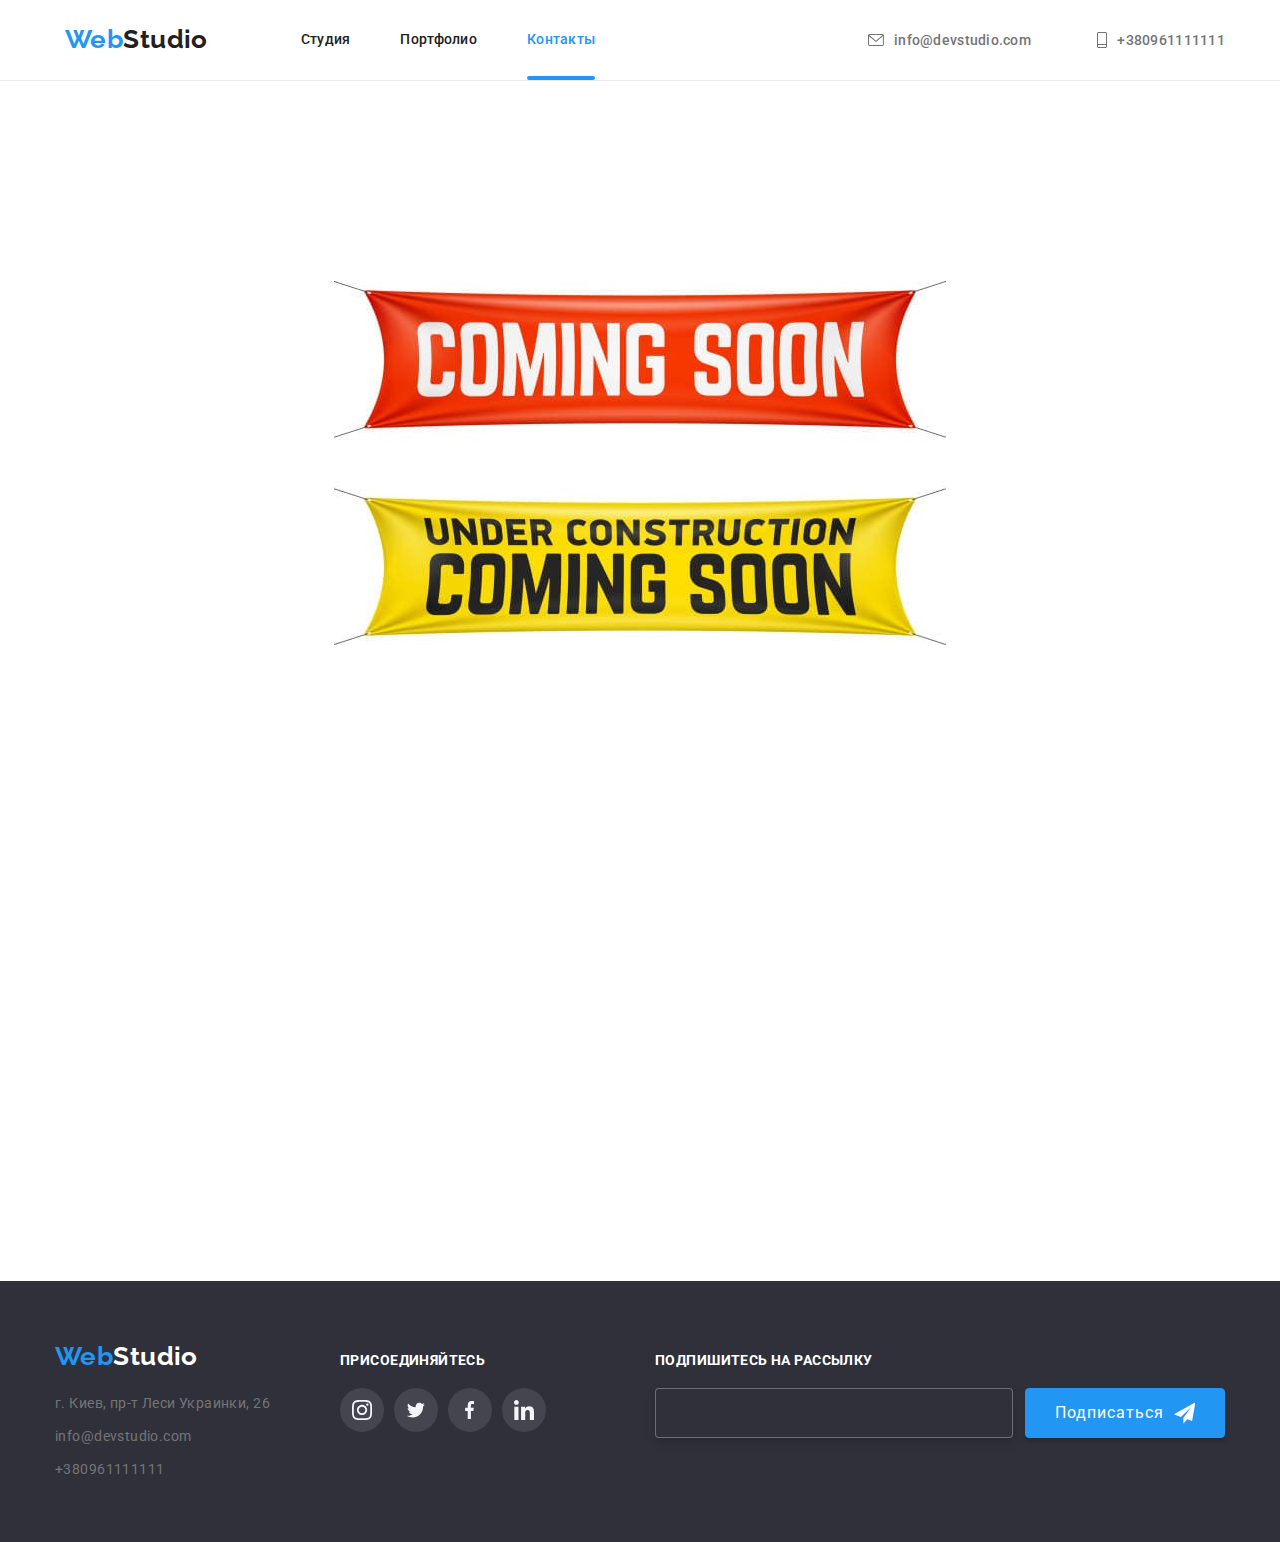
==== commit 546171a7: "update" ====
--- a/contacts.html
+++ b/contacts.html
@@ -20,9 +20,9 @@
             <a class="logo" href="./index.html"><span class="web-title">Web</span>Studio</a>
             <!-- Навигация в шапке -->
             <ul class="nav__list">
-                <li><a class="nav__link current" href="./index.html">Студия</a></li>
+                <li><a class="nav__link " href="./index.html">Студия</a></li>
                 <li><a class="nav__link" href="./portfolio.html">Портфолио</a></li>
-                <li><a class="nav__link" href="./contacts.html">Контакты</a></li>
+                <li><a class="nav__link current" href="./contacts.html">Контакты</a></li>
             </ul>
         </nav>
 
--- a/css/main.css
+++ b/css/main.css
@@ -16,7 +16,7 @@
 
 * {
   -webkit-box-sizing: border-box;
-  box-sizing: border-box;
+          box-sizing: border-box;
 }
 
 body {
@@ -105,16 +105,8 @@
   max-width: 1600px;
   margin-left: auto;
   margin-right: auto;
-  background-image: -webkit-gradient(
-      linear,
-      left top,
-      right top,
-      from(rgba(47, 48, 58, 0.4)),
-      to(rgba(47, 48, 58, 0.4))
-    ),
-    url(../images/overlay.jpg);
-  background-image: linear-gradient(to right, rgba(47, 48, 58, 0.4), rgba(47, 48, 58, 0.4)),
-    url(../images/overlay.jpg);
+  background-image: -webkit-gradient(linear, left top, right top, from(rgba(47, 48, 58, 0.4)), to(rgba(47, 48, 58, 0.4))), url(../images/overlay.jpg);
+  background-image: linear-gradient(to right, rgba(47, 48, 58, 0.4), rgba(47, 48, 58, 0.4)), url(../images/overlay.jpg);
   background-repeat: no-repeat;
   background-position: center;
 }
@@ -126,11 +118,11 @@
   display: -ms-flexbox;
   display: flex;
   -webkit-box-align: center;
-  -ms-flex-align: center;
-  align-items: center;
+      -ms-flex-align: center;
+          align-items: center;
   -webkit-box-pack: justify;
-  -ms-flex-pack: justify;
-  justify-content: space-between;
+      -ms-flex-pack: justify;
+          justify-content: space-between;
 }
 
 .nav__logo {
@@ -145,12 +137,12 @@
   display: -ms-flexbox;
   display: flex;
   -webkit-box-align: center;
-  -ms-flex-align: center;
-  align-items: center;
+      -ms-flex-align: center;
+          align-items: center;
   width: 294px;
   -webkit-box-pack: justify;
-  -ms-flex-pack: justify;
-  justify-content: space-between;
+      -ms-flex-pack: justify;
+          justify-content: space-between;
   margin-left: 0;
   margin-right: 0;
 }
@@ -163,8 +155,8 @@
   display: -ms-flexbox;
   display: flex;
   -webkit-box-align: center;
-  -ms-flex-align: center;
-  align-items: center;
+      -ms-flex-align: center;
+          align-items: center;
 }
 
 .footer--align {
@@ -172,8 +164,8 @@
   display: -ms-flexbox;
   display: flex;
   -webkit-box-align: baseline;
-  -ms-flex-align: baseline;
-  align-items: baseline;
+      -ms-flex-align: baseline;
+          align-items: baseline;
 }
 
 /*! modern-normalize v1.1.0 | MIT License | https://github.com/sindresorhus/modern-normalize */
@@ -188,7 +180,7 @@
 ::before,
 ::after {
   -webkit-box-sizing: border-box;
-  box-sizing: border-box;
+          box-sizing: border-box;
 }
 
 /**
@@ -204,7 +196,7 @@
   -moz-tab-size: 4;
   /* 3 */
   -o-tab-size: 4;
-  tab-size: 4;
+     tab-size: 4;
   /* 3 */
 }
 
@@ -219,9 +211,6 @@
 body {
   margin: 0;
   /* 1 */
-  font-family: system-ui, -apple-system, 'Segoe UI', Roboto, Helvetica, Arial, sans-serif,
-    'Apple Color Emoji', 'Segoe UI Emoji';
-  /* 2 */
 }
 
 /*
@@ -248,7 +237,7 @@
 */
 abbr[title] {
   -webkit-text-decoration: underline dotted;
-  text-decoration: underline dotted;
+          text-decoration: underline dotted;
 }
 
 /**
@@ -466,8 +455,8 @@
   display: flex;
   width: 357px;
   -webkit-box-pack: justify;
-  -ms-flex-pack: justify;
-  justify-content: space-between;
+      -ms-flex-pack: justify;
+          justify-content: space-between;
 }
 
 .contacts__link {
@@ -480,8 +469,8 @@
   display: -ms-flexbox;
   display: flex;
   -webkit-box-align: center;
-  -ms-flex-align: center;
-  align-items: center;
+      -ms-flex-align: center;
+          align-items: center;
   -webkit-transition: color 250ms cubic-bezier(0.4, 0, 0.2, 1);
   transition: color 250ms cubic-bezier(0.4, 0, 0.2, 1);
 }
@@ -490,8 +479,7 @@
   margin-right: 30px;
 }
 
-.contacts__link:hover,
-.contacts__link:focus {
+.contacts__link:hover, .contacts__link:focus {
   color: var(--hover-effect);
 }
 
@@ -532,7 +520,7 @@
   transition: color 250ms cubic-bezier(0.4, 0, 0.2, 1);
 }
 
-.current .nav__link::after {
+.current.nav__link::after {
   position: absolute;
   content: '';
   display: block;
@@ -544,12 +532,12 @@
   /* opacity: 0; */
 }
 
-.nav-list .nav__link:hover,
-.nav-list .nav__link:focus {
+.nav__link:hover,
+.nav__link:focus {
   color: var(--hover-effect);
 }
 
-.nav-list .nav__link.current {
+.nav__link.current {
   color: var(--hover-effect);
 }
 
@@ -569,14 +557,13 @@
   transition: color 250ms cubic-bezier(0.4, 0, 0.2, 1);
 }
 
-.address__link:hover,
-.address__link:focus {
+.address__link:hover, .address__link:focus {
   color: var(--background-color);
 }
 
 .address__item:not(:last-child) {
   -ms-flex-line-pack: justify;
-  align-content: space-between;
+      align-content: space-between;
   margin-bottom: 9px;
 }
 
@@ -585,14 +572,12 @@
   top: 50%;
   left: 50%;
   -webkit-transform: translate(-50%, -50%);
-  transform: translate(-50%, -50%);
+          transform: translate(-50%, -50%);
   min-height: 581px;
   min-width: 528px;
   background-color: var(--background-color);
-  -webkit-box-shadow: 0px 1px 3px rgba(0, 0, 0, 0.12), 0px 1px 1px rgba(0, 0, 0, 0.14),
-    0px 2px 1px rgba(0, 0, 0, 0.2);
-  box-shadow: 0px 1px 3px rgba(0, 0, 0, 0.12), 0px 1px 1px rgba(0, 0, 0, 0.14),
-    0px 2px 1px rgba(0, 0, 0, 0.2);
+  -webkit-box-shadow: 0px 1px 3px rgba(0, 0, 0, 0.12), 0px 1px 1px rgba(0, 0, 0, 0.14), 0px 2px 1px rgba(0, 0, 0, 0.2);
+          box-shadow: 0px 1px 3px rgba(0, 0, 0, 0.12), 0px 1px 1px rgba(0, 0, 0, 0.14), 0px 2px 1px rgba(0, 0, 0, 0.2);
   border-radius: 4px;
   padding: 40px;
 }
@@ -629,7 +614,13 @@
   font-family: inherit;
   resize: none;
   height: 120px;
+  border: 1px solid rgba(33, 33, 33, 0.2);
+  border-radius: 4px;
+  width: 100%;
+  margin-top: 4px;
   padding: 12px 16px;
+  -webkit-transition: 250ms var(--cubic-transition) border;
+  transition: 250ms var(--cubic-transition) border;
 }
 
 .modal__form-comment::-webkit-input-placeholder {
@@ -646,6 +637,11 @@
 
 .modal__form-comment::placeholder {
   color: rgba(117, 117, 117, 0.5);
+}
+
+.modal__form-comment:focus {
+  outline: none;
+  border: 1px solid var(--hover-effect);
 }
 
 .modal__close-button {
@@ -665,19 +661,18 @@
   display: -ms-flexbox;
   display: flex;
   -webkit-box-pack: center;
-  -ms-flex-pack: center;
-  justify-content: center;
+      -ms-flex-pack: center;
+          justify-content: center;
   -webkit-box-align: center;
-  -ms-flex-align: center;
-  align-items: center;
+      -ms-flex-align: center;
+          align-items: center;
 }
 
 .modal__close-button:hover {
   color: var(--hover-effect);
 }
 
-.modal__input,
-.modal__form-comment {
+.modal__input {
   border: 1px solid rgba(33, 33, 33, 0.2);
   border-radius: 4px;
   height: 40px;
@@ -688,8 +683,7 @@
   transition: 250ms var(--cubic-transition) border;
 }
 
-.modal__input:focus,
-.modal__form-comment:focus {
+.modal__input:focus {
   outline: none;
   border: 1px solid var(--hover-effect);
 }
@@ -707,8 +701,8 @@
   display: -ms-flexbox;
   display: flex;
   -webkit-box-align: center;
-  -ms-flex-align: center;
-  align-items: center;
+      -ms-flex-align: center;
+          align-items: center;
   margin-bottom: 30px;
 }
 
@@ -753,14 +747,13 @@
   line-height: 1.6;
   border: none;
   -webkit-box-shadow: 0px 4px 4px rgba(0, 0, 0, 0.15);
-  box-shadow: 0px 4px 4px rgba(0, 0, 0, 0.15);
+          box-shadow: 0px 4px 4px rgba(0, 0, 0, 0.15);
   border-radius: 4px;
   padding: 10px 55px;
   cursor: pointer;
 }
 
-.modal__button:hover,
-.modal__button:focus {
+.modal__button:hover, .modal__button:focus {
   background-color: #188ce8;
 }
 
@@ -774,8 +767,8 @@
   display: -ms-flexbox;
   display: flex;
   -webkit-box-pack: justify;
-  -ms-flex-pack: justify;
-  justify-content: space-between;
+      -ms-flex-pack: justify;
+          justify-content: space-between;
 }
 
 .our-clients__item {
@@ -810,8 +803,8 @@
   display: -ms-flexbox;
   display: flex;
   -webkit-box-pack: justify;
-  -ms-flex-pack: justify;
-  justify-content: space-between;
+      -ms-flex-pack: justify;
+          justify-content: space-between;
 }
 
 .features__item {
@@ -860,16 +853,14 @@
   display: flex;
   background-color: var(--button-background);
   -webkit-box-pack: justify;
-  -ms-flex-pack: justify;
-  justify-content: space-between;
+      -ms-flex-pack: justify;
+          justify-content: space-between;
 }
 
 .team__list-box {
   background-color: var(--background-color);
-  -webkit-box-shadow: 0px 1px 3px rgba(0, 0, 0, 0.12), 0px 1px 1px rgba(0, 0, 0, 0.14),
-    0px 2px 1px rgba(0, 0, 0, 0.2);
-  box-shadow: 0px 1px 3px rgba(0, 0, 0, 0.12), 0px 1px 1px rgba(0, 0, 0, 0.14),
-    0px 2px 1px rgba(0, 0, 0, 0.2);
+  -webkit-box-shadow: 0px 1px 3px rgba(0, 0, 0, 0.12), 0px 1px 1px rgba(0, 0, 0, 0.14), 0px 2px 1px rgba(0, 0, 0, 0.2);
+          box-shadow: 0px 1px 3px rgba(0, 0, 0, 0.12), 0px 1px 1px rgba(0, 0, 0, 0.14), 0px 2px 1px rgba(0, 0, 0, 0.2);
   border-radius: 0px 0px 4px 4px;
 }
 
@@ -917,7 +908,7 @@
   display: -ms-flexbox;
   display: flex;
   -ms-flex-wrap: wrap;
-  flex-wrap: wrap;
+      flex-wrap: wrap;
   margin-right: -30px;
   margin-bottom: -30px;
   padding: 0;
@@ -928,17 +919,14 @@
   display: block;
 }
 
-.project-link:hover,
-.project-link:focus {
-  -webkit-box-shadow: 0px 1px 1px rgba(0, 0, 0, 0.12), 0px 4px 4px rgba(0, 0, 0, 0.06),
-    1px 4px 6px rgba(0, 0, 0, 0.16);
-  box-shadow: 0px 1px 1px rgba(0, 0, 0, 0.12), 0px 4px 4px rgba(0, 0, 0, 0.06),
-    1px 4px 6px rgba(0, 0, 0, 0.16);
+.project-link:hover, .project-link:focus {
+  -webkit-box-shadow: 0px 1px 1px rgba(0, 0, 0, 0.12), 0px 4px 4px rgba(0, 0, 0, 0.06), 1px 4px 6px rgba(0, 0, 0, 0.16);
+          box-shadow: 0px 1px 1px rgba(0, 0, 0, 0.12), 0px 4px 4px rgba(0, 0, 0, 0.06), 1px 4px 6px rgba(0, 0, 0, 0.16);
 }
 
 .project-link:hover .thumb-overlay {
   -webkit-transform: translatey(0);
-  transform: translatey(0);
+          transform: translatey(0);
 }
 
 .card-footer {
@@ -982,10 +970,9 @@
   -webkit-transition: -webkit-transform 250ms cubic-bezier(0.4, 0, 0.2, 1);
   transition: -webkit-transform 250ms cubic-bezier(0.4, 0, 0.2, 1);
   transition: transform 250ms cubic-bezier(0.4, 0, 0.2, 1);
-  transition: transform 250ms cubic-bezier(0.4, 0, 0.2, 1),
-    -webkit-transform 250ms cubic-bezier(0.4, 0, 0.2, 1);
+  transition: transform 250ms cubic-bezier(0.4, 0, 0.2, 1), -webkit-transform 250ms cubic-bezier(0.4, 0, 0.2, 1);
   -webkit-transform: translatey(101%);
-  transform: translatey(101%);
+          transform: translatey(101%);
   background: var(--thumb-color-opacity);
   font-size: 18px;
   line-height: 1.5;
@@ -1004,8 +991,8 @@
   display: -ms-flexbox;
   display: flex;
   -webkit-box-pack: center;
-  -ms-flex-pack: center;
-  justify-content: center;
+      -ms-flex-pack: center;
+          justify-content: center;
   margin-top: 16px;
 }
 
@@ -1016,11 +1003,11 @@
   display: -ms-inline-flexbox;
   display: inline-flex;
   -webkit-box-pack: center;
-  -ms-flex-pack: center;
-  justify-content: center;
+      -ms-flex-pack: center;
+          justify-content: center;
   -webkit-box-align: center;
-  -ms-flex-align: center;
-  align-items: center;
+      -ms-flex-align: center;
+          align-items: center;
   fill: var(--icons-color);
   overflow: hidden;
   border-radius: 50%;
@@ -1055,7 +1042,7 @@
   height: 50px;
   border: 1px solid rgba(255, 255, 255, 0.3);
   -webkit-filter: drop-shadow(0px 4px 4px rgba(0, 0, 0, 0.15));
-  filter: drop-shadow(0px 4px 4px rgba(0, 0, 0, 0.15));
+          filter: drop-shadow(0px 4px 4px rgba(0, 0, 0, 0.15));
   border-radius: 4px;
   font-size: 16px;
   line-height: 1.3;
@@ -1063,8 +1050,8 @@
   display: -ms-flexbox;
   display: flex;
   -webkit-box-align: center;
-  -ms-flex-align: center;
-  align-items: center;
+      -ms-flex-align: center;
+          align-items: center;
   letter-spacing: 0.03em;
   color: rgba(255, 255, 255, 0.6);
   background-color: var(--footer-bg-color);
@@ -1093,8 +1080,8 @@
   display: -ms-flexbox;
   display: flex;
   -webkit-box-pack: justify;
-  -ms-flex-pack: justify;
-  justify-content: space-between;
+      -ms-flex-pack: justify;
+          justify-content: space-between;
 }
 
 .portfolio__thumb {
@@ -1183,11 +1170,11 @@
   display: -ms-inline-flexbox;
   display: inline-flex;
   -webkit-box-pack: center;
-  -ms-flex-pack: center;
-  justify-content: center;
+      -ms-flex-pack: center;
+          justify-content: center;
   -webkit-box-align: center;
-  -ms-flex-align: center;
-  align-items: center;
+      -ms-flex-align: center;
+          align-items: center;
   fill: var(--button-background);
   border-radius: 50%;
   background-color: var(--button-footer-bgc);
@@ -1230,7 +1217,7 @@
   height: 50px;
   background: var(--hover-effect);
   -webkit-box-shadow: 0px 4px 4px rgba(0, 0, 0, 0.15);
-  box-shadow: 0px 4px 4px rgba(0, 0, 0, 0.15);
+          box-shadow: 0px 4px 4px rgba(0, 0, 0, 0.15);
   border: 1px solid var(--hover-effect);
   border-radius: 4px;
   color: var(--background-color);
@@ -1243,16 +1230,15 @@
   display: -ms-inline-flexbox;
   display: inline-flex;
   -webkit-box-align: center;
-  -ms-flex-align: center;
-  align-items: center;
+      -ms-flex-align: center;
+          align-items: center;
   text-align: center;
   padding: 10px 29px;
   -webkit-transition: 250ms var(--cubic-transition) var(--hover-effect);
   transition: 250ms var(--cubic-transition) var(--hover-effect);
 }
 
-.subscribe__button:hover,
-.subscribe__button:focus {
+.subscribe__button:hover, .subscribe__button:focus {
   background-color: #188ce8;
 }
 
@@ -1263,8 +1249,8 @@
   display: flex;
   margin-bottom: 50px;
   -webkit-box-pack: center;
-  -ms-flex-pack: center;
-  justify-content: center;
+      -ms-flex-pack: center;
+          justify-content: center;
 }
 
 .button {
@@ -1290,15 +1276,12 @@
   margin-right: 0;
 }
 
-.button:hover,
-.button:focus {
+.button:hover, .button:focus {
   background-color: var(--hover-effect);
   color: var(--background-color);
   cursor: pointer;
-  -webkit-box-shadow: 0px 3px 1px rgba(0, 0, 0, 0.1), 0px 1px 2px rgba(0, 0, 0, 0.08),
-    0px 2px 2px rgba(0, 0, 0, 0.12);
-  box-shadow: 0px 3px 1px rgba(0, 0, 0, 0.1), 0px 1px 2px rgba(0, 0, 0, 0.08),
-    0px 2px 2px rgba(0, 0, 0, 0.12);
+  -webkit-box-shadow: 0px 3px 1px rgba(0, 0, 0, 0.1), 0px 1px 2px rgba(0, 0, 0, 0.08), 0px 2px 2px rgba(0, 0, 0, 0.12);
+          box-shadow: 0px 3px 1px rgba(0, 0, 0, 0.1), 0px 1px 2px rgba(0, 0, 0, 0.08), 0px 2px 2px rgba(0, 0, 0, 0.12);
 }
 
 /* Кнопка на странице Cтудия */
@@ -1315,8 +1298,7 @@
   margin-top: 30px;
 }
 
-.hero__button:hover,
-.hero__button:active {
+.hero__button:hover, .hero__button:active {
   cursor: pointer;
 }
 
@@ -1328,7 +1310,6 @@
 /* Большой блок под рекламу  */
 .hero__title {
   color: var(--background-color);
-  font-weight: 900;
   font-size: 44px;
   line-height: 1.3;
   letter-spacing: 0.06em;
@@ -1379,4 +1360,4 @@
   letter-spacing: 0.03em;
   color: var(--primary-text-color);
 }
-/*# sourceMappingURL=main.css.map */
+/*# sourceMappingURL=main.css.map */